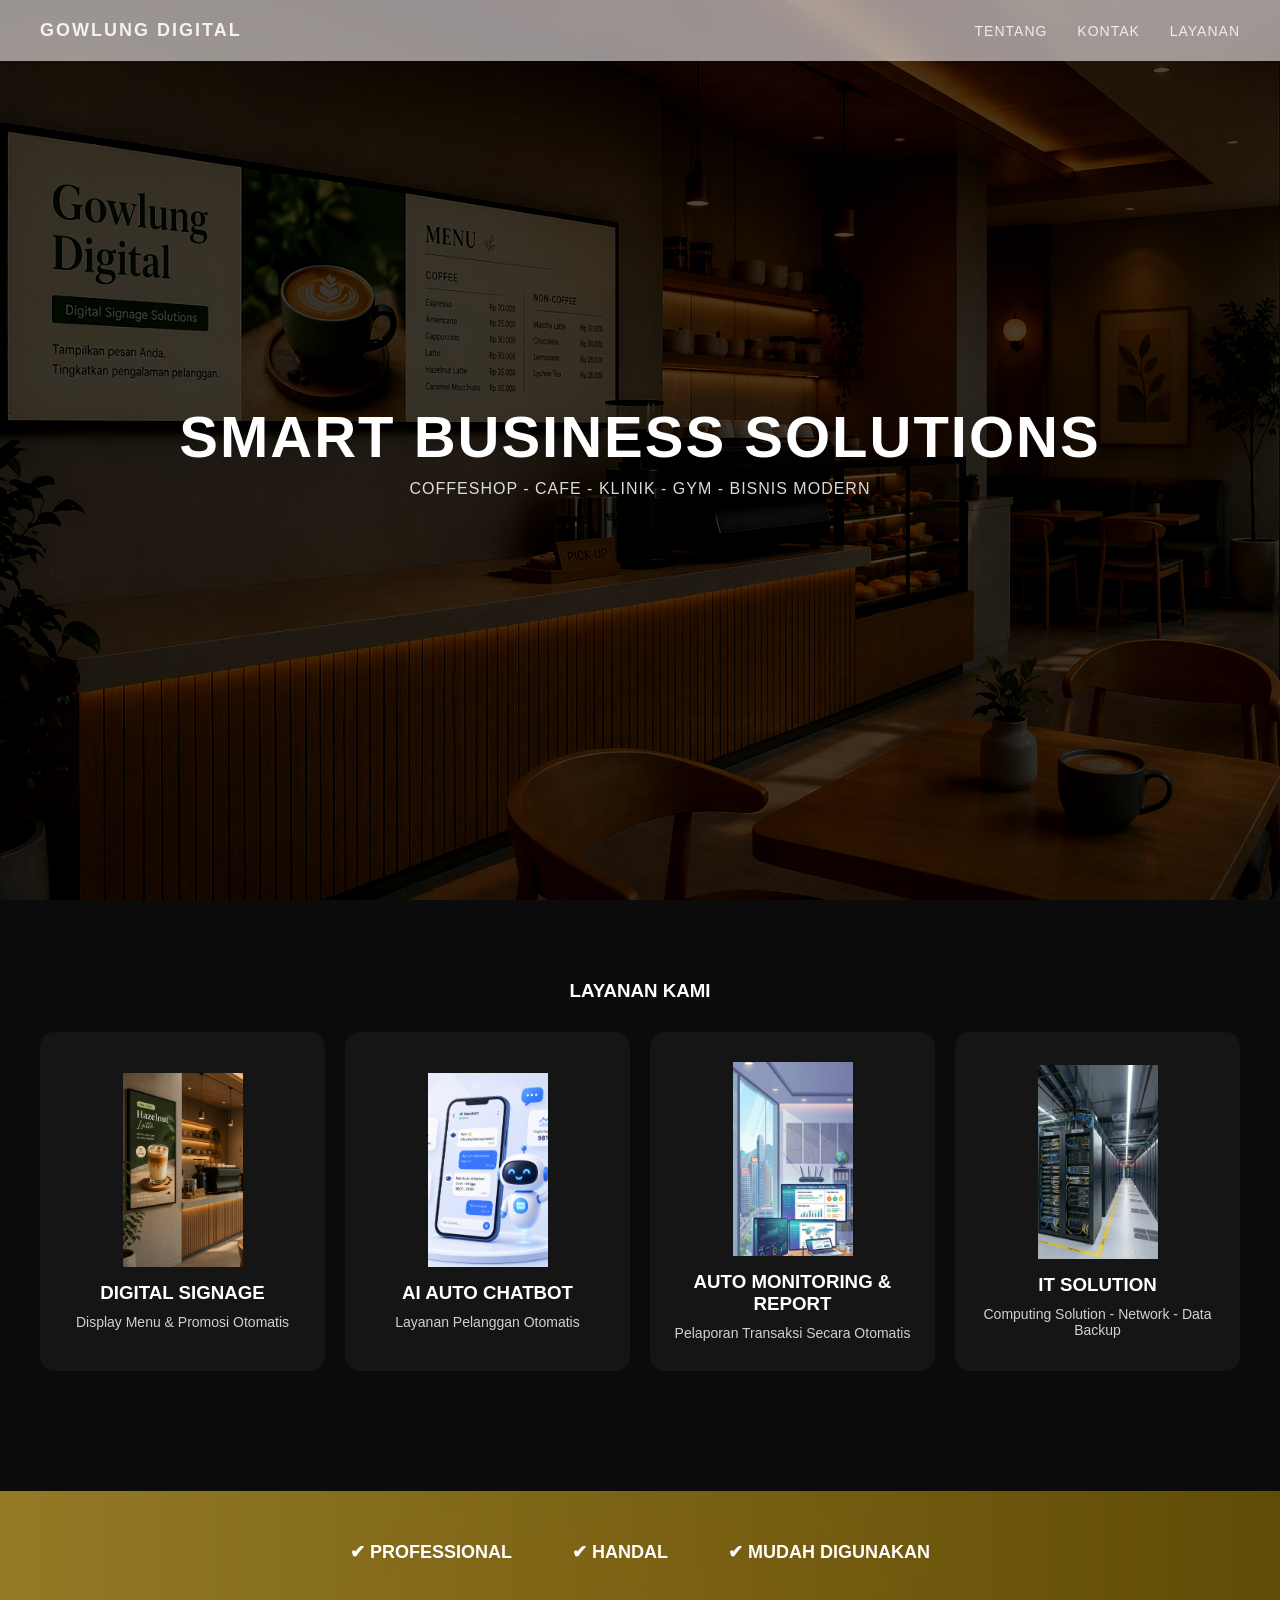
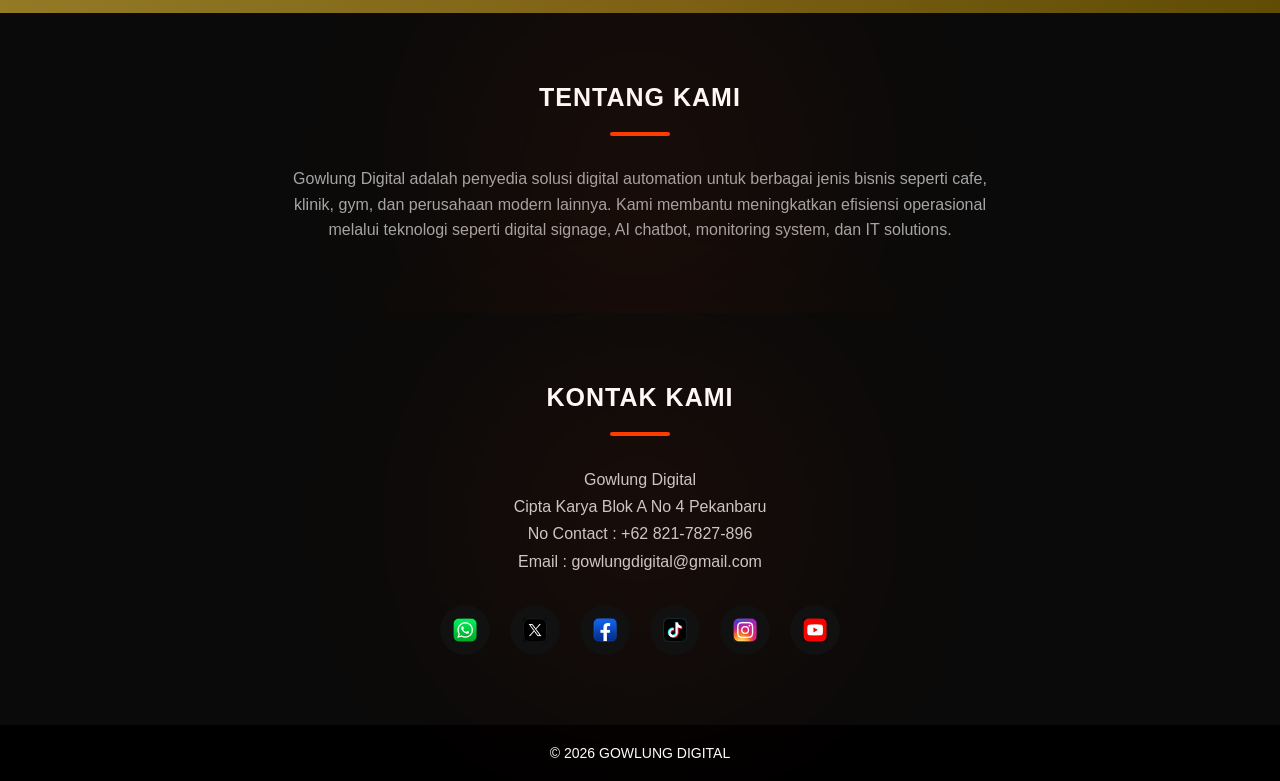
==== index.html @ a997e3ec "Update index.html" ====
<!DOCTYPE html>
<html lang="id">
<head>
<meta charset="UTF-8">
<meta name="viewport" content="width=device-width, initial-scale=1.0">
<title>Gowlung Digital</title>
<link rel="stylesheet" href="css/style.css">
</head>

<body>

<!-- NAVBAR -->
<nav id="navbar">
    <h1>GOWLUNG DIGITAL</h1>  
    <div>
        <a href="#about">TENTANG </a>
        <a href="#contact">KONTAK </a>
        <a href="#services">LAYANAN </a>
    </div>
</nav>

<!-- HERO -->
<div class="hero">

    <!-- BACKGROUND IMAGE (fallback / layer tambahan) -->
    <div class="hero-bg"></div>

    <!-- VIDEO -->
    <video autoplay muted loop>
        <source src="video/hero.mp4" type="video/mp4">
    </video>

    <!-- OVERLAY TEXT -->
    <div class="overlay">
        <h1>SMART BUSINESS SOLUTIONS</h1>
        <p>COFFESHOP - CAFE - KLINIK - GYM - BISNIS MODERN</p>
    </div>

</div>

<!-- SERVICES -->
<section id="services">
    <h3>LAYANAN KAMI</h3>

    <div class="services">

        <a href="digital-signage.html" class="card">
            <img src="images/digital-signage.png" class="card-icon">
            <h3>DIGITAL SIGNAGE</h3>
            <p>Display Menu & Promosi Otomatis</p>
        </a>

        <a href="chatbot.html" class="card">
            <img src="images/chatbot2.PNG" class="card-icon">
            <h3>AI AUTO CHATBOT</h3>
            <p>Layanan Pelanggan Otomatis</p>
        </a>

        <a href="monitoring.html" class="card">
            <img src="images/monitoring3.png" class="card-icon">
            <h3>AUTO MONITORING & REPORT</h3>
            <p>Pelaporan Transaksi Secara Otomatis</p>
        </a>

        <a href="it-solution.html" class="card">
            <img src="images/it-solution2.png" class="card-icon">
            <h3>IT SOLUTION</h3>
            <p>Computing Solution - Network - Data Backup</p>
        </a>

    </div>
</section>

<!-- GOLDEN STRIP -->
<div class="red-strip">
    <div class="strip-content">
        <div>✔ PROFESSIONAL</div>
        <div>✔ HANDAL</div>
        <div>✔ MUDAH DIGUNAKAN</div>
    </div>
</div>

<!-- ================= ABOUT ================= -->
<section id="about" class="section-dark">
    <div class="container">
        <h2 class="section-title2">TENTANG KAMI</h2>
        <div class="divider"></div>

        <p class="section-text">
            Gowlung Digital adalah penyedia solusi digital automation untuk berbagai jenis bisnis seperti cafe, klinik, gym, dan perusahaan modern lainnya. 
            Kami membantu meningkatkan efisiensi operasional melalui teknologi seperti digital signage, AI chatbot, monitoring system, dan IT solutions.
        </p>
    </div>
</section>

<!-- ================= CONTACT ================= -->
<section id="contact" class="section-dark">
    <div class="container">
        <h2 class="section-title2">KONTAK KAMI</h2>
        <div class="divider"></div>

        <p class="section-text">
            Gowlung Digital<br>
            Cipta Karya Blok A No 4 Pekanbaru<br>
            No Contact : +62 821-7827-896<br>
            Email : gowlungdigital@gmail.com
        </p>

        <div class="social-icons">
            <a href="#contact"><img src="images/icon_wa.PNG" alt="WhatsApp"></a>
            <a href="#"><img src="images/icon_x.PNG" alt="X"></a>
            <a href="#"><img src="images/icon_fb.PNG" alt="Facebook"></a>
            <a href="#"><img src="images/icon_tiktok.PNG" alt="TikTok"></a>
            <a href="#"><img src="images/icon_ig.PNG" alt="Instagram"></a>
            <a href="#"><img src="images/icon_yt.PNG" alt="YouTube"></a>
        </div>
        
    </div>
</section>

<footer>
    © 2026 GOWLUNG DIGITAL
</footer>

<script>
window.addEventListener('scroll', function(){
    const nav = document.getElementById('navbar');

    if(window.scrollY > 50){
        nav.classList.add('shrink');
    } else {
        nav.classList.remove('shrink');
    }
});
</script>

</body>
</html>
---- css/style.css ----
/* RESET */
*{
    margin:0;
    padding:0;
    box-sizing:border-box;
    font-family:'Poppins', sans-serif;
}

body{
    background:#0b0b0b;
    color:white;
}

/* ================= NAVBAR ================= */
nav{
    position:fixed;
    width:100%;
    padding:20px 40px;
    background:rgba(235, 228, 228, 0.637);
    backdrop-filter:blur(10px);
    display:flex;
    justify-content:space-between;
    align-items:center;
    transition:0.3s;
    z-index:1000;
}

nav.shrink{
    padding:10px 50px;
    background:rgba(22, 22, 17, 0.9);
}

nav h1{
    color:#f5f1f1;
    text-transform:uppercase;
    font-size:18px;
    letter-spacing:2px;
}

nav a{
    color:rgb(236, 238, 241);
    text-decoration:none;
    margin-left:25px;
    font-size:14px;
    letter-spacing:1px;
    transition:0.3s;
}

nav a:hover{
    color:#D4AF37;
}

/* ================= HEADER STRIP ================= */
.header-strip{
    background:white;
    color:black;
    text-align:center;
    padding:40px 20px;
    margin-top:80px;

    opacity:0;
    transform:translateY(-20px);
    animation:fadeIn 1s ease forwards;
}

.header-strip h1{
    font-size:28px;
    font-weight:700;
    letter-spacing:2px;
}

.header-strip h3{
    margin-top:5px;
    font-weight:400;
    opacity:0.7;
}

/* ANIMATION */
@keyframes fadeIn{
    to{
        opacity:1;
        transform:translateY(0);
    }
}

/* ================= SECTION ================= */
section{
    padding:80px 40px;
    text-align:center;
}

h2{
    margin-bottom:20px;
    font-size:28px;
}

/* ================= SERVICES ================= */
.services{
    display:grid;
    grid-template-columns:repeat(auto-fit,minmax(220px,1fr));
    gap:20px;
    margin-top:30px;
}

/* CARD */
.card{
    background:#151515;
    padding:30px 20px;
    border-radius:15px;
    text-decoration:none;
    color:white;
    transition:0.3s;
    text-align:center;

    display:flex;
    flex-direction:column;
    align-items:center;
    justify-content:center;
}

.card:hover{
    transform:translateY(-8px);
    background:#1f1f1f;
}

/* ICON */
.card-icon{
    width:120px;
    height:auto;
    margin-bottom:15px;
    max-width:100%;
}

/* TEXT */
.card h3{
    margin-bottom:10px;
}

.card p{
    font-size:14px;
    opacity:0.8;
}

/* ================= RED STRIP ================= */
.red-strip{
    background: linear-gradient(90deg,#947a25,#614c06);
    padding:50px 0;
    margin-top:40px;
}

.strip-content{
    display:flex;
    justify-content:center;
    gap:60px;
    flex-wrap:wrap;
    font-weight:600;
    font-size:18px;
}

.strip-content div{
    color:white;
}

/* ================= ABOUT ================= */
#about p{
    max-width:700px;
    margin:auto;
    line-height:1.6;
    opacity:0.8;
}

/* ================= FOOTER ================= */
footer{
    padding:20px;
    text-align:center;
    background:black;
    font-size:14px;
}

/* ================= RESPONSIVE ================= */
@media(max-width:768px){

    nav{
        padding:15px 20px;
    }

    nav.shrink{
        padding:8px 20px;
    }

    .overlay h1{
        font-size:32px;
    }

    .card-icon{
        width:80px;
    }

    .strip-content{
        gap:30px;
        font-size:16px;
    }
}

/* HERO */
.hero{
    height:100vh;
    position:relative;
    display:flex;
    align-items:center;
    justify-content:center;
    text-align:center;
    overflow:hidden;
}

/* BACKGROUND IMAGE LAYER */
.hero-bg{
    position:absolute;
    width:100%;
    height:100%;
    background:url('../images/hero.png') center/cover no-repeat;
    z-index:-2;
    filter:brightness(30%) contrast(110%) saturate(120%);
}

/* VIDEO */
.hero video{
    position:absolute;
    width:100%;
    height:100%;
    object-fit:cover;
    z-index:-1;
    opacity:0.6; /* biar blend sama background */
}

/* TEXT */
.overlay h1{
    font-size:58px;
    letter-spacing:2px;
}

.overlay p{
    margin-top:10px;
    opacity:0.85;
    letter-spacing:1px;
}

/* CONTAINER */
.container{
    max-width:900px;
    margin:auto;
    padding:0 20px;
}

/* DARK SECTION (Hard Rock feel) */
.section-dark{
    background:#0a0a0a;
    padding:70px 20px;
    text-align:center;
    position:relative;
}

/* TITLE */
.section-title{
    font-size:32px;
    font-weight:700;
    letter-spacing:1px;
}

.section-title2{
    font-size:25px;
    font-weight:700;
    letter-spacing:1px;
}

/* RED DIVIDER LINE */
.divider{
    width:60px;
    height:4px;
    background:#ff3c00;
    margin:15px auto 30px;
    border-radius:2px;
}

/* TEXT */
.section-text{
    font-size:16px;
    line-height:1.7;
    color:#ccc;
    max-width:700px;
    margin:auto;
}

/* SUBTLE GLOW EFFECT */
.section-dark::after{
    content:"";
    position:absolute;
    width:300px;
    height:300px;
    background:#ff3c00;
    opacity:0.08;
    filter:blur(120px);
    top:50%;
    left:50%;
    transform:translate(-50%,-50%);
}

/* SOCIAL ICONS */
.social-icons{
    margin-top:30px;
    display:flex;
    justify-content:center;
    gap:20px;
    flex-wrap:wrap;
    position:relative;
    z-index:2;
}

/* ICON STYLE */
.social-icons a{
    width:50px;
    height:50px;
    display:flex;
    align-items:center;
    justify-content:center;
    border-radius:50%;
    background:#111;
    transition:0.3s;
    cursor:pointer;
}

.social-icons img{
    width:24px;
    height:24px;
    object-fit:contain;
    pointer-events:none;
}

/* HOVER EFFECT */
.social-icons a:hover{
    background:#636668;
    transform:translateY(-5px) scale(1.1);
}
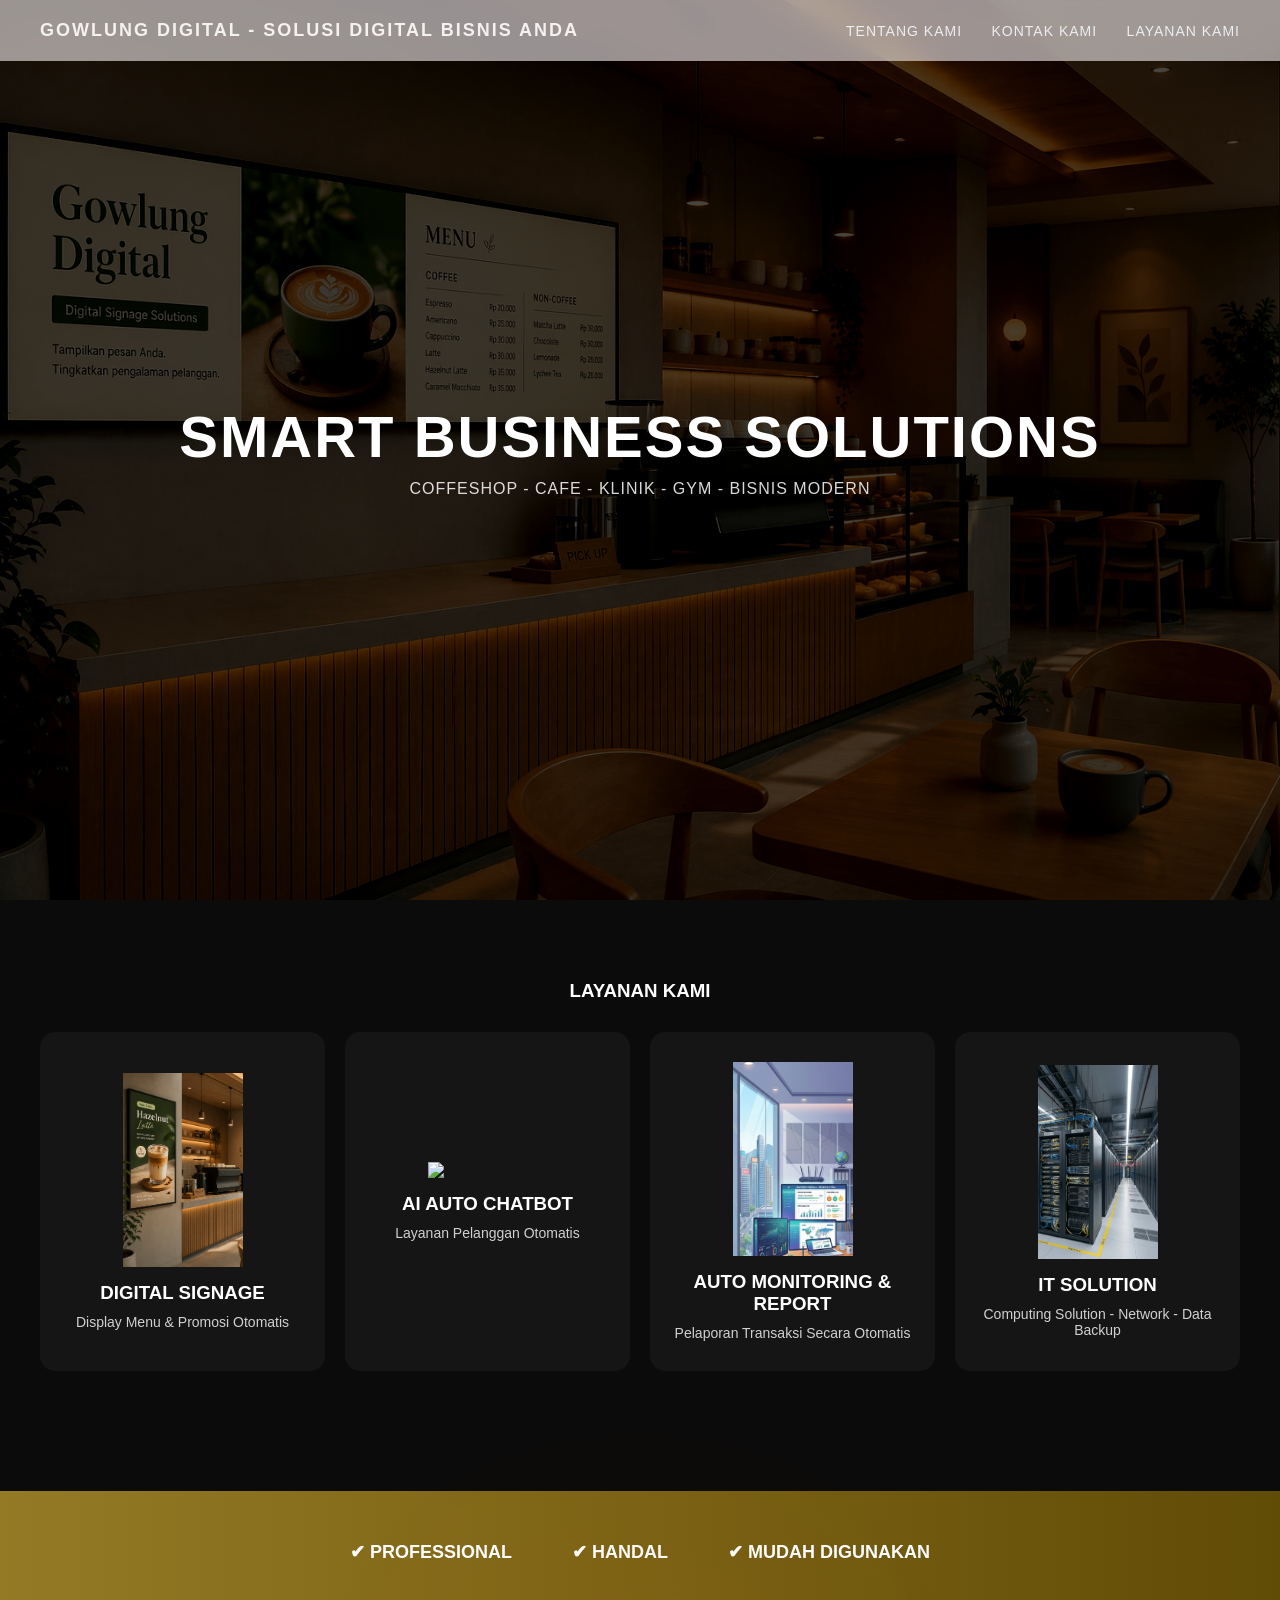
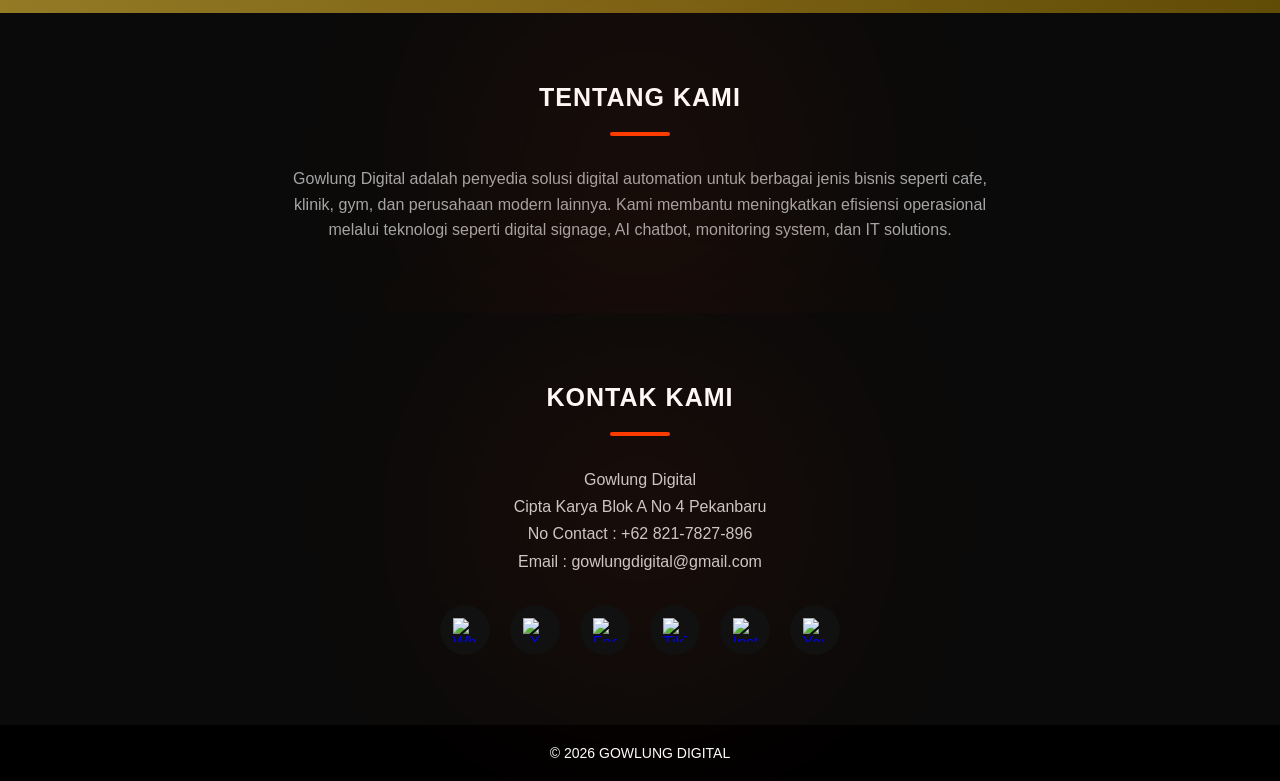
==== commit 9be1ae7d: "Add files via upload" ====
--- a/index.html
+++ b/index.html
@@ -11,11 +11,11 @@
 
 <!-- NAVBAR -->
 <nav id="navbar">
-    <h1>GOWLUNG DIGITAL</h1>  
+    <h1>GOWLUNG DIGITAL - SOLUSI DIGITAL BISNIS ANDA</h1>  
     <div>
-        <a href="#about">TENTANG </a>
-        <a href="#contact">KONTAK </a>
-        <a href="#services">LAYANAN </a>
+        <a href="#about">TENTANG KAMI</a>
+        <a href="#contact">KONTAK KAMI</a>
+        <a href="#services">LAYANAN KAMI</a>
     </div>
 </nav>
 
@@ -51,7 +51,7 @@
         </a>
 
         <a href="chatbot.html" class="card">
-            <img src="images/chatbot2.PNG" class="card-icon">
+            <img src="images/chatbot2.png" class="card-icon">
             <h3>AI AUTO CHATBOT</h3>
             <p>Layanan Pelanggan Otomatis</p>
         </a>
@@ -107,12 +107,12 @@
         </p>
 
         <div class="social-icons">
-            <a href="#contact"><img src="images/icon_wa.PNG" alt="WhatsApp"></a>
-            <a href="#"><img src="images/icon_x.PNG" alt="X"></a>
-            <a href="#"><img src="images/icon_fb.PNG" alt="Facebook"></a>
-            <a href="#"><img src="images/icon_tiktok.PNG" alt="TikTok"></a>
-            <a href="#"><img src="images/icon_ig.PNG" alt="Instagram"></a>
-            <a href="#"><img src="images/icon_yt.PNG" alt="YouTube"></a>
+            <a href="#contact"><img src="images/icon_wa.png" alt="WhatsApp"></a>
+            <a href="#"><img src="images/icon_x.png" alt="X"></a>
+            <a href="#"><img src="images/icon_fb.png" alt="Facebook"></a>
+            <a href="#"><img src="images/icon_tiktok.png" alt="TikTok"></a>
+            <a href="#"><img src="images/icon_ig.png" alt="Instagram"></a>
+            <a href="#"><img src="images/icon_yt.png" alt="YouTube"></a>
         </div>
         
     </div>
@@ -135,4 +135,4 @@
 </script>
 
 </body>
-</html>
+</html>
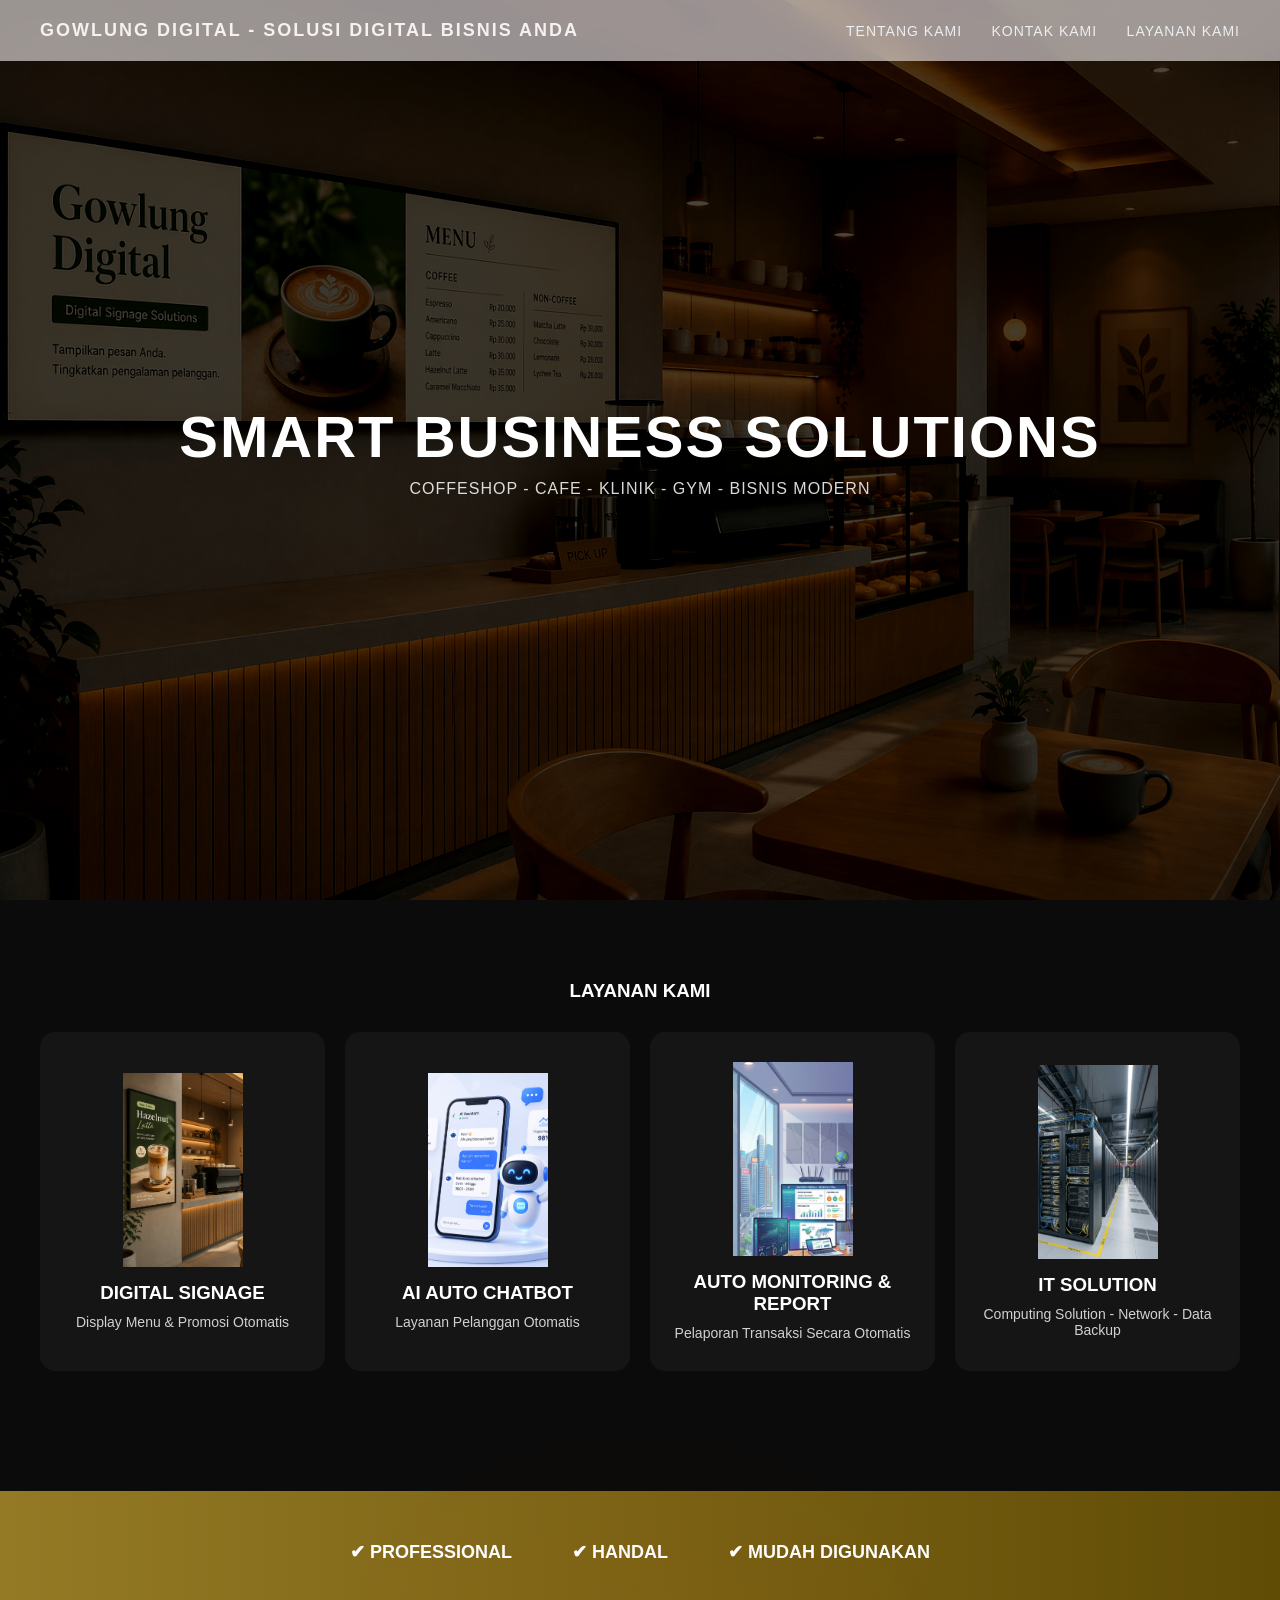
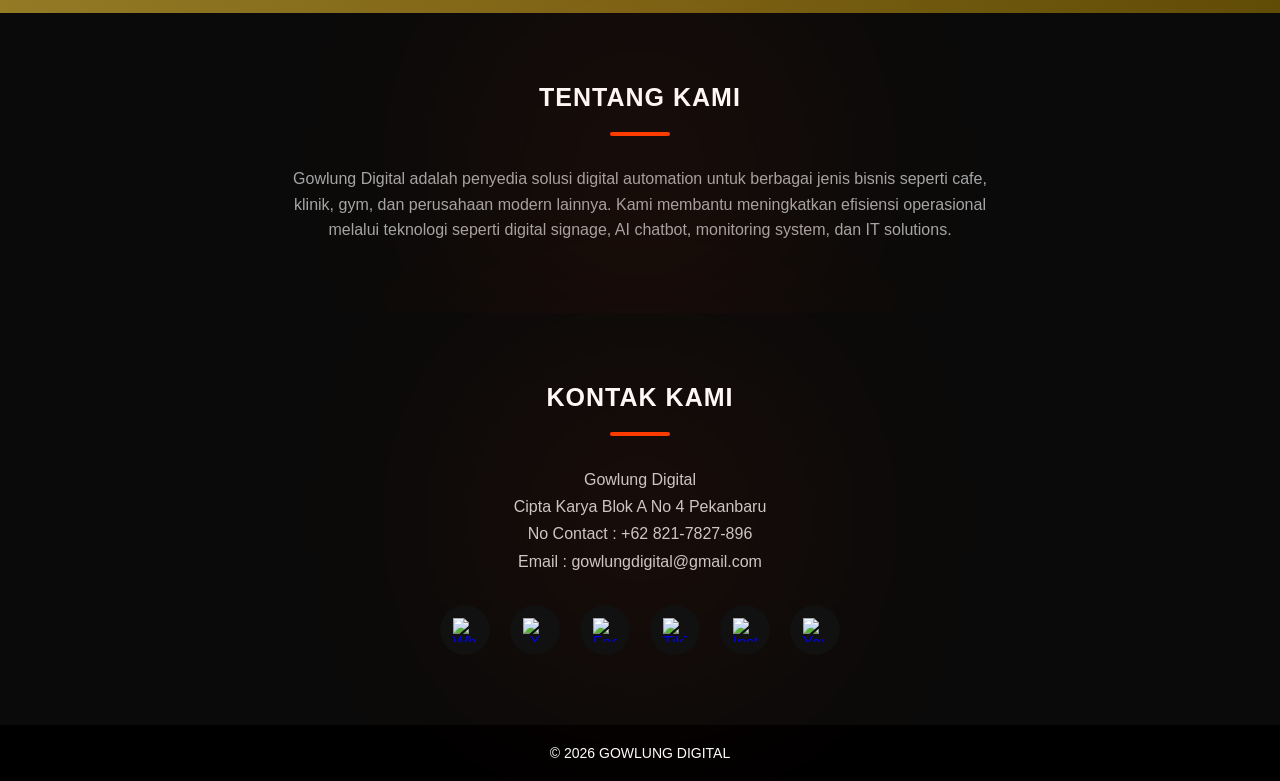
==== commit 49d5b206: "Update index.html" ====
--- a/index.html
+++ b/index.html
@@ -51,7 +51,7 @@
         </a>
 
         <a href="chatbot.html" class="card">
-            <img src="images/chatbot2.png" class="card-icon">
+            <img src="images/chatbot2.PNG" class="card-icon">
             <h3>AI AUTO CHATBOT</h3>
             <p>Layanan Pelanggan Otomatis</p>
         </a>
@@ -135,4 +135,4 @@
 </script>
 
 </body>
-</html>+</html>
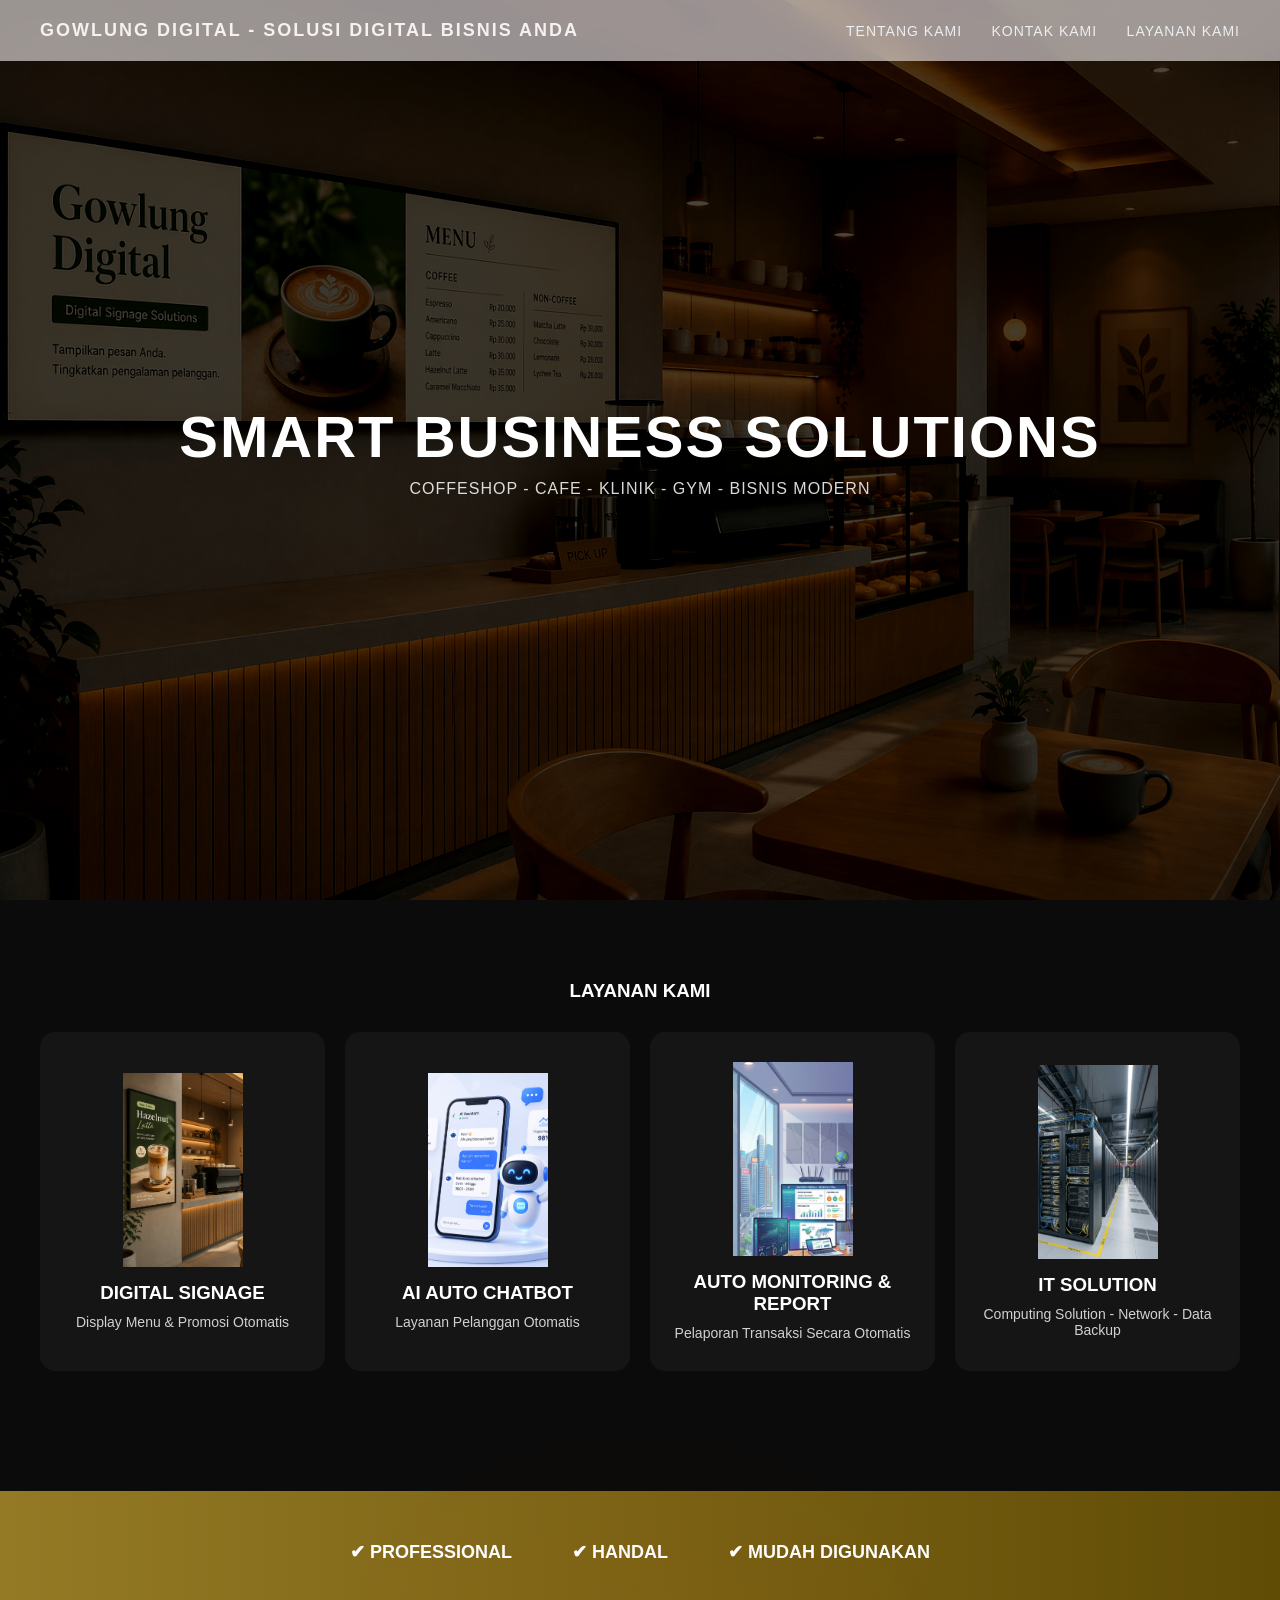
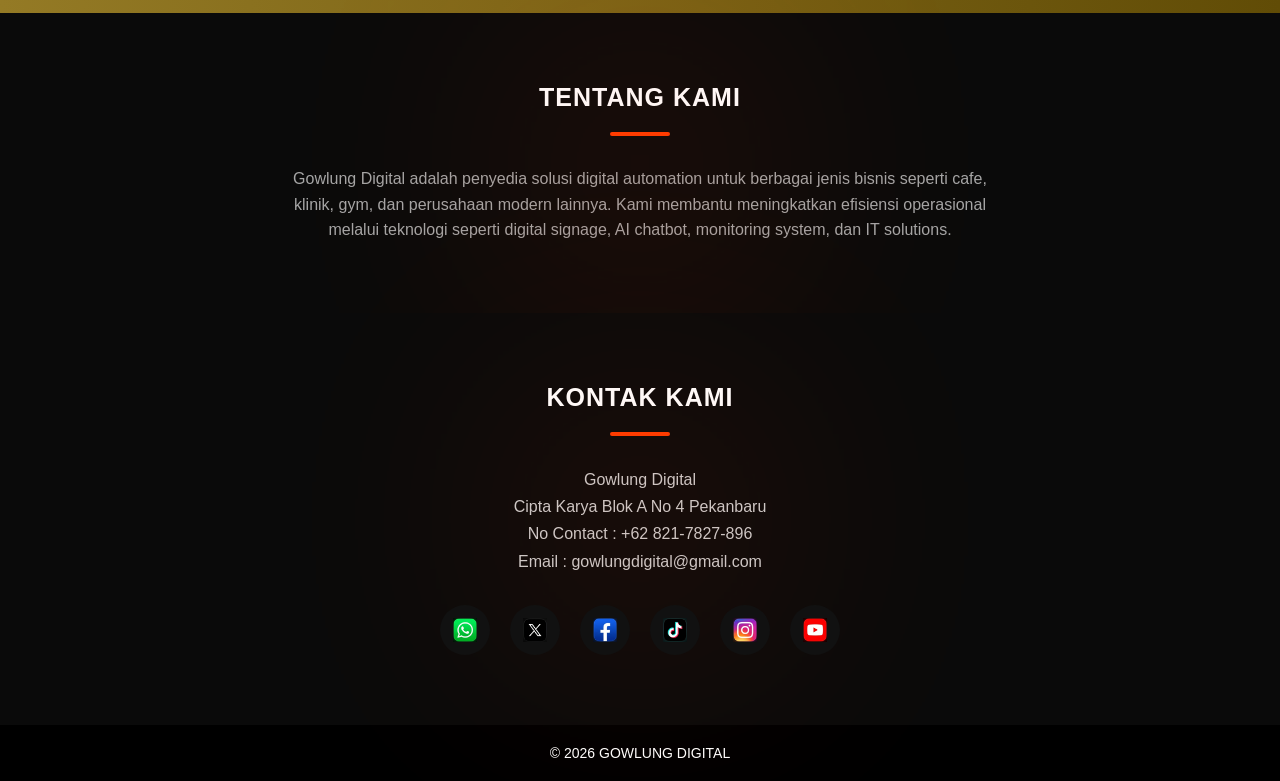
==== commit 254e3ad0: "Update index.html" ====
--- a/index.html
+++ b/index.html
@@ -107,12 +107,12 @@
         </p>
 
         <div class="social-icons">
-            <a href="#contact"><img src="images/icon_wa.png" alt="WhatsApp"></a>
-            <a href="#"><img src="images/icon_x.png" alt="X"></a>
-            <a href="#"><img src="images/icon_fb.png" alt="Facebook"></a>
-            <a href="#"><img src="images/icon_tiktok.png" alt="TikTok"></a>
-            <a href="#"><img src="images/icon_ig.png" alt="Instagram"></a>
-            <a href="#"><img src="images/icon_yt.png" alt="YouTube"></a>
+            <a href="#contact"><img src="images/icon_wa.PNG" alt="WhatsApp"></a>
+            <a href="#"><img src="images/icon_x.PNG" alt="X"></a>
+            <a href="#"><img src="images/icon_fb.PNG" alt="Facebook"></a>
+            <a href="#"><img src="images/icon_tiktok.PNG" alt="TikTok"></a>
+            <a href="#"><img src="images/icon_ig.PNG" alt="Instagram"></a>
+            <a href="#"><img src="images/icon_yt.PNG" alt="YouTube"></a>
         </div>
         
     </div>
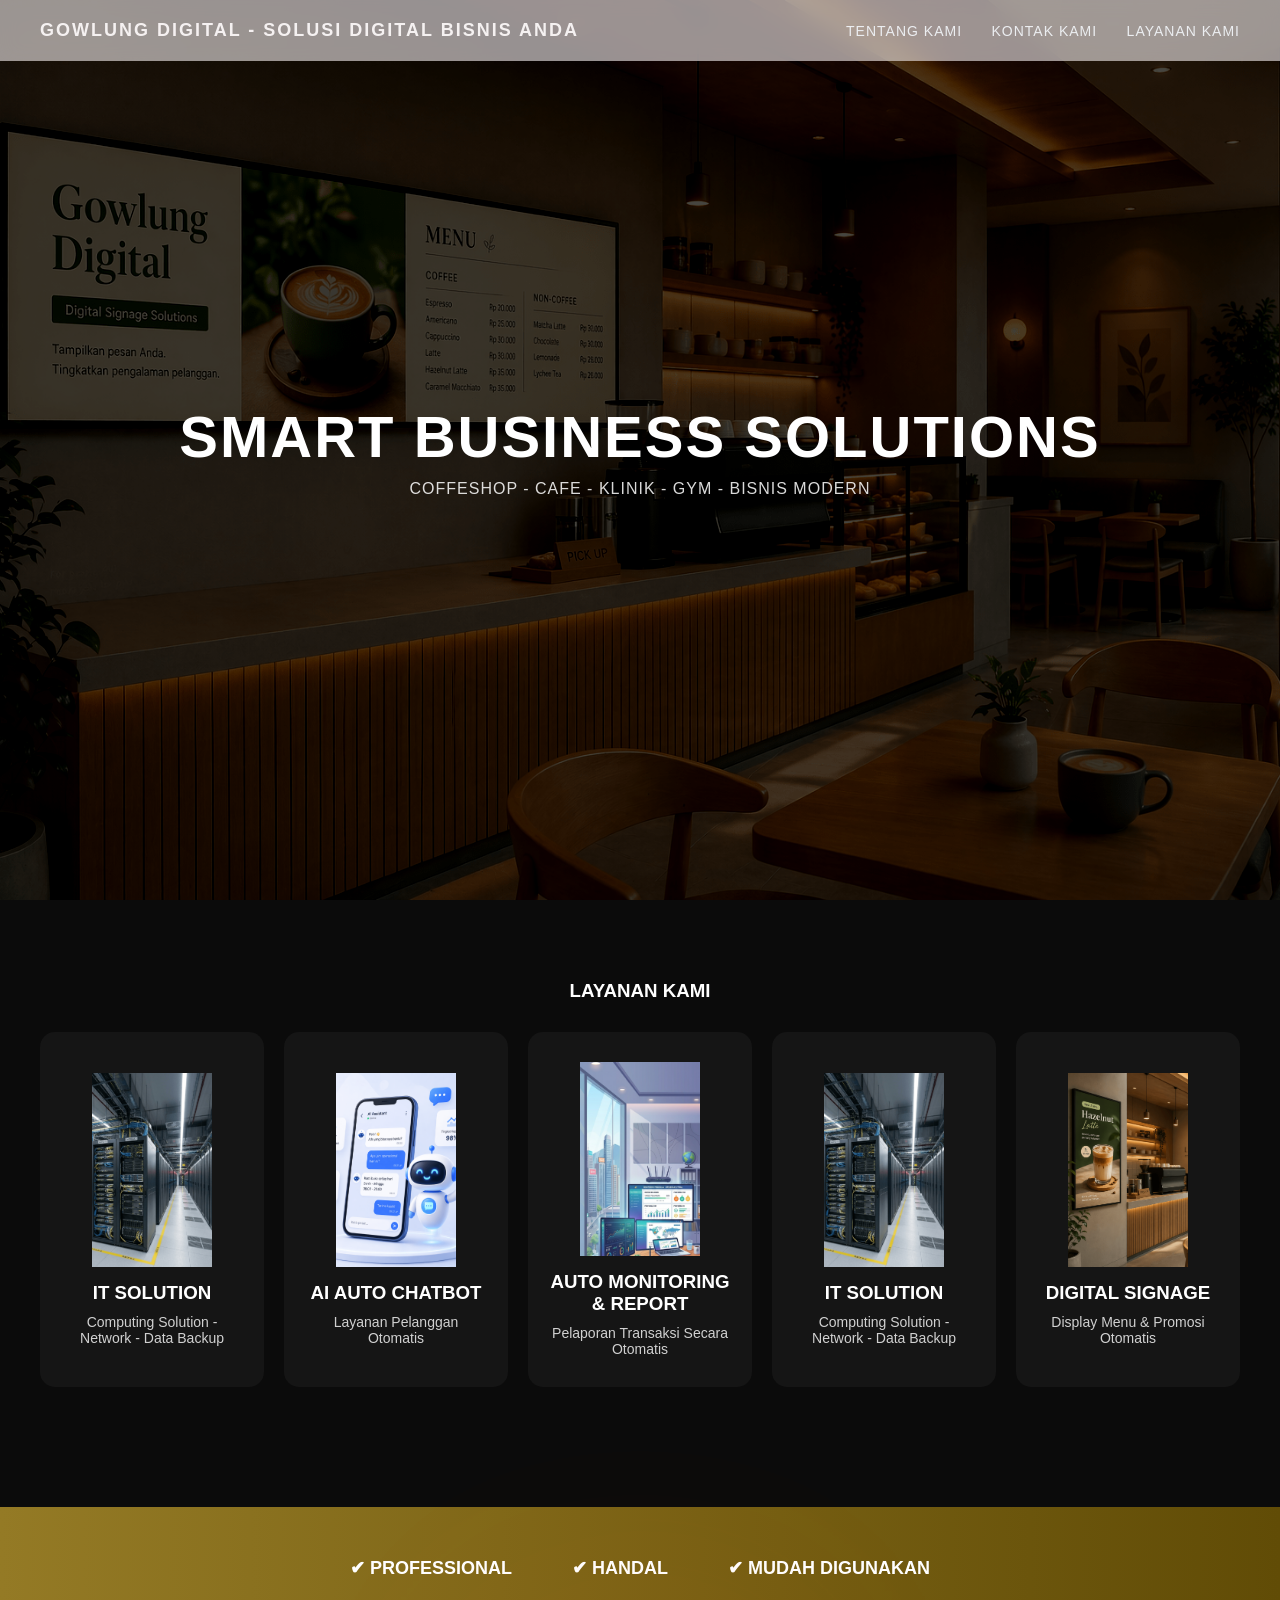
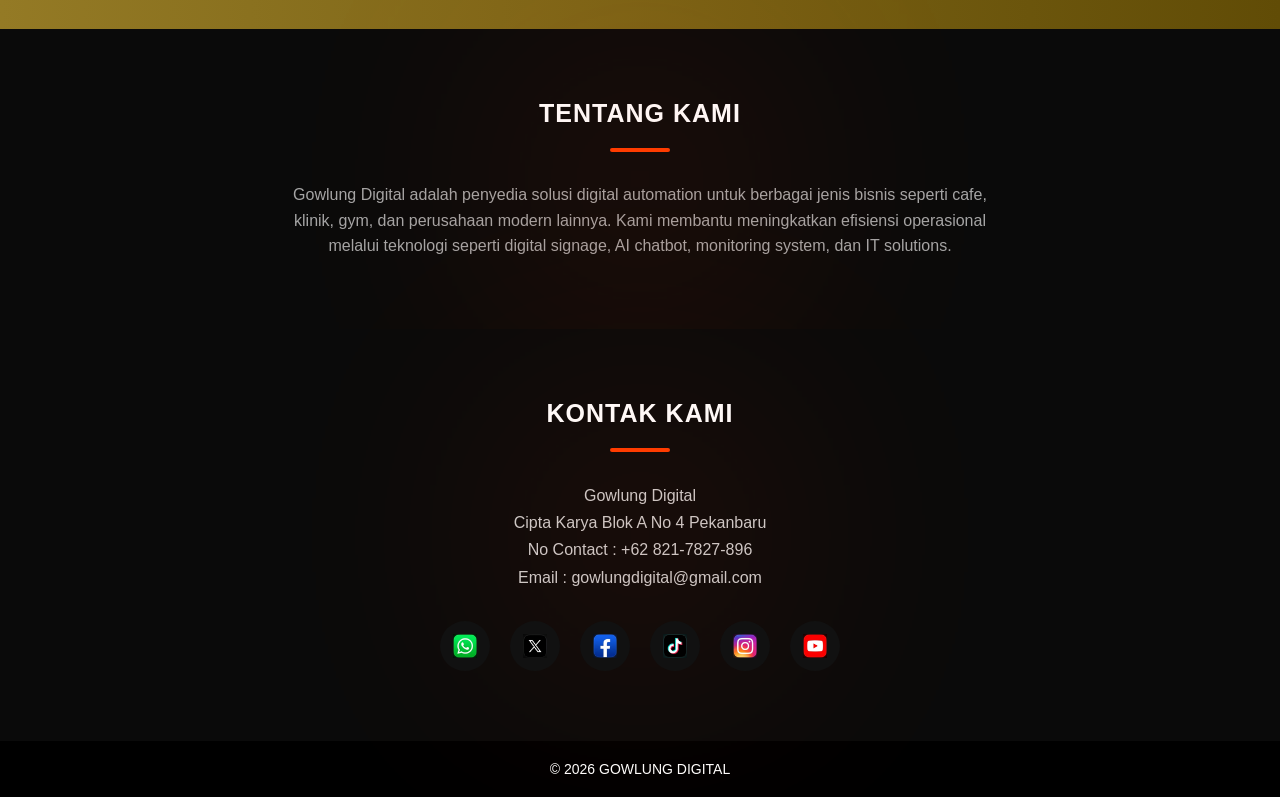
==== commit 428d1414: "Update index.html" ====
--- a/index.html
+++ b/index.html
@@ -43,11 +43,10 @@
     <h3>LAYANAN KAMI</h3>
 
     <div class="services">
-
-        <a href="digital-signage.html" class="card">
-            <img src="images/digital-signage.png" class="card-icon">
-            <h3>DIGITAL SIGNAGE</h3>
-            <p>Display Menu & Promosi Otomatis</p>
+        <a href="it-solution.html" class="card">
+            <img src="images/it-solution2.png" class="card-icon">
+            <h3>IT SOLUTION</h3>
+            <p>Computing Solution - Network - Data Backup</p>
         </a>
 
         <a href="chatbot.html" class="card">
@@ -66,6 +65,12 @@
             <img src="images/it-solution2.png" class="card-icon">
             <h3>IT SOLUTION</h3>
             <p>Computing Solution - Network - Data Backup</p>
+        </a>
+
+        <a href="digital-signage.html" class="card">
+            <img src="images/digital-signage.png" class="card-icon">
+            <h3>DIGITAL SIGNAGE</h3>
+            <p>Display Menu & Promosi Otomatis</p>
         </a>
 
     </div>
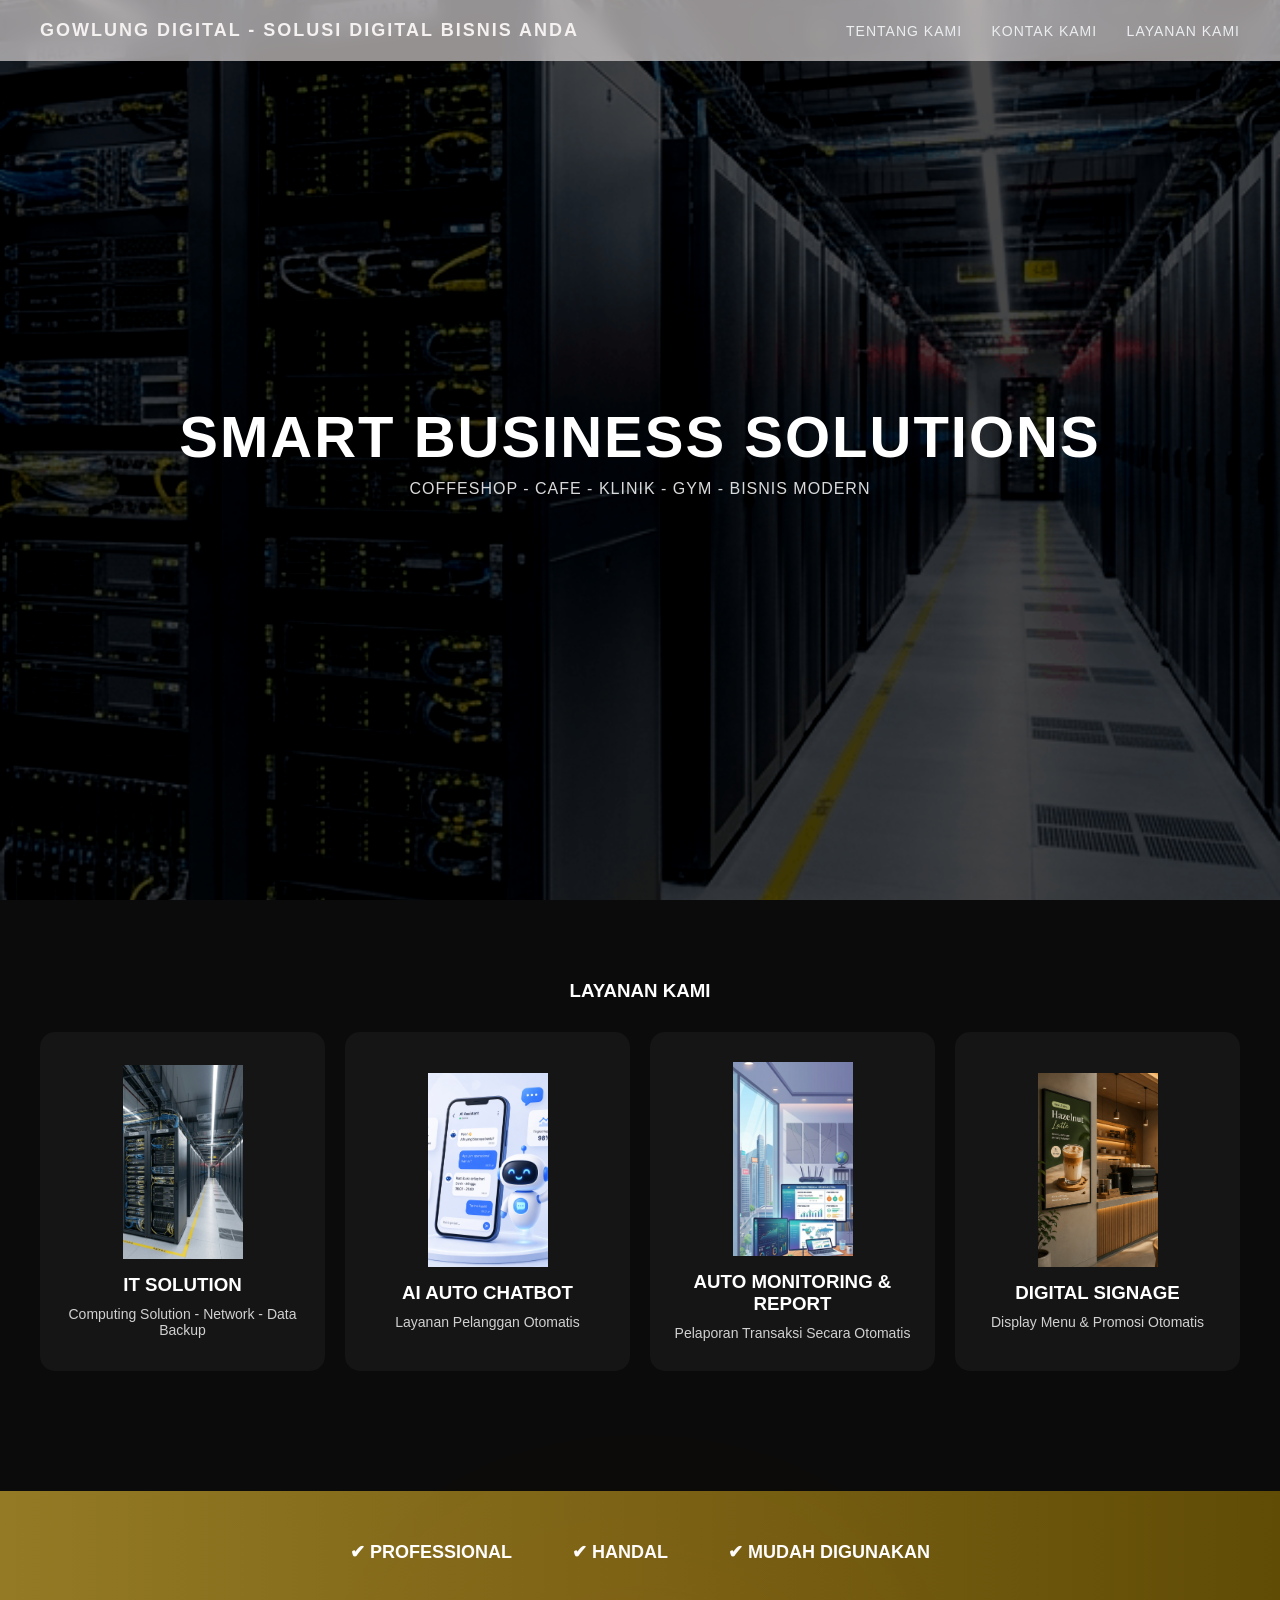
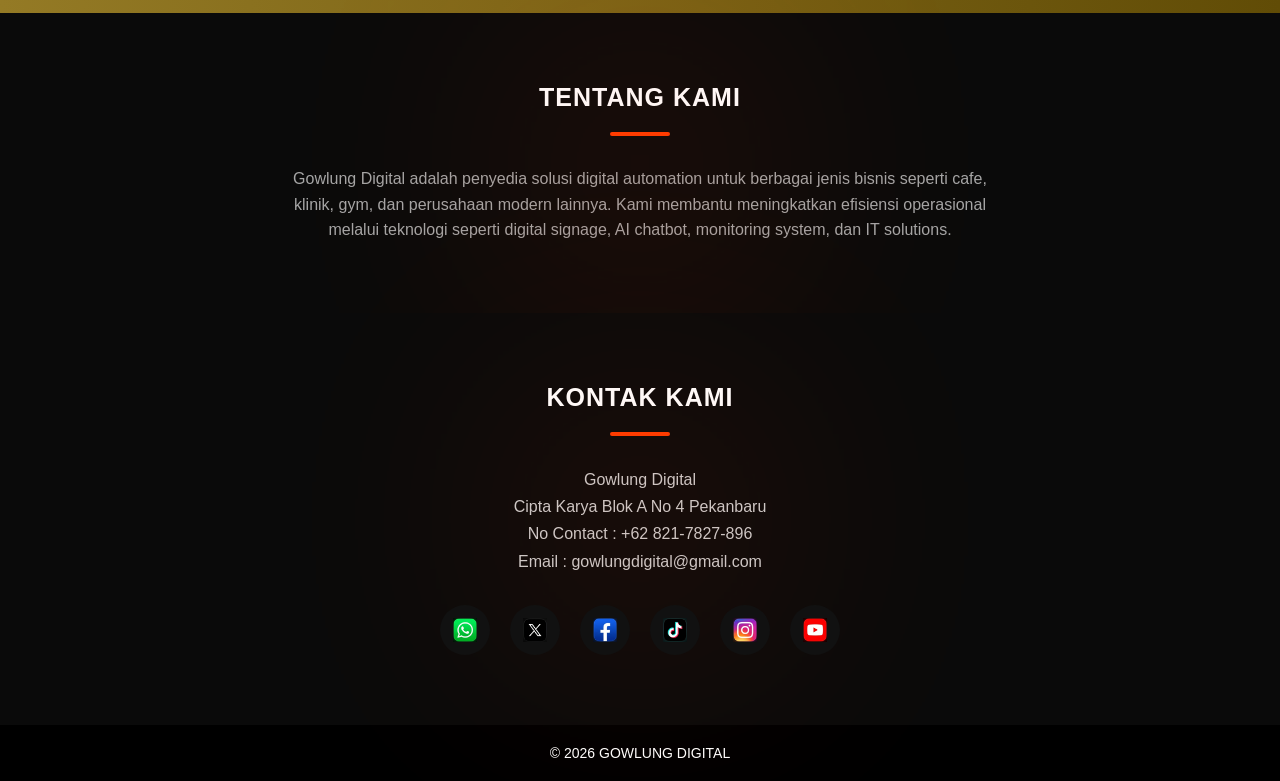
==== commit cd73245c: "Update index.html" ====
--- a/index.html
+++ b/index.html
@@ -59,12 +59,6 @@
             <img src="images/monitoring3.png" class="card-icon">
             <h3>AUTO MONITORING & REPORT</h3>
             <p>Pelaporan Transaksi Secara Otomatis</p>
-        </a>
-
-        <a href="it-solution.html" class="card">
-            <img src="images/it-solution2.png" class="card-icon">
-            <h3>IT SOLUTION</h3>
-            <p>Computing Solution - Network - Data Backup</p>
         </a>
 
         <a href="digital-signage.html" class="card">
--- a/css/style.css
+++ b/css/style.css
@@ -218,7 +218,7 @@
     position:absolute;
     width:100%;
     height:100%;
-    background:url('../images/hero.png') center/cover no-repeat;
+    background:url('../images/it-solution.png') center/cover no-repeat;
     z-index:-2;
     filter:brightness(30%) contrast(110%) saturate(120%);
 }
@@ -340,4 +340,4 @@
 .social-icons a:hover{
     background:#636668;
     transform:translateY(-5px) scale(1.1);
-}+}
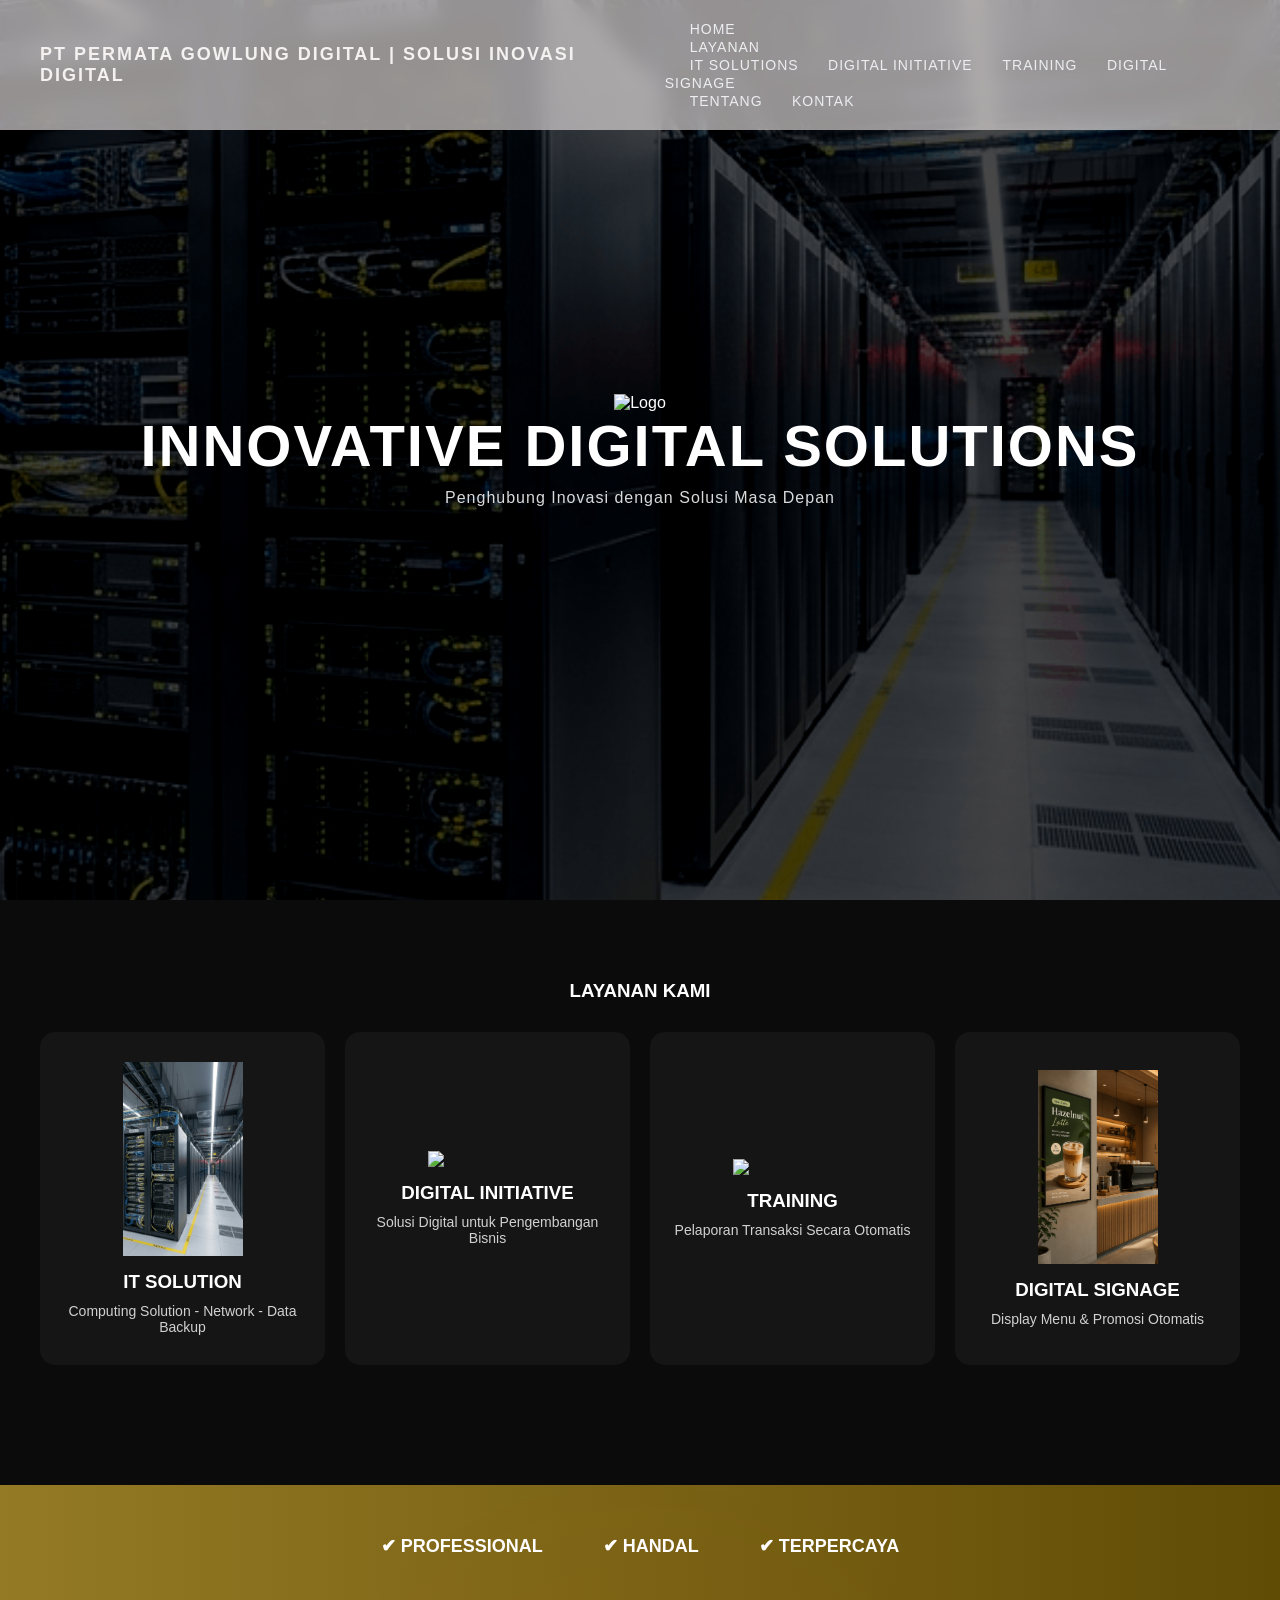
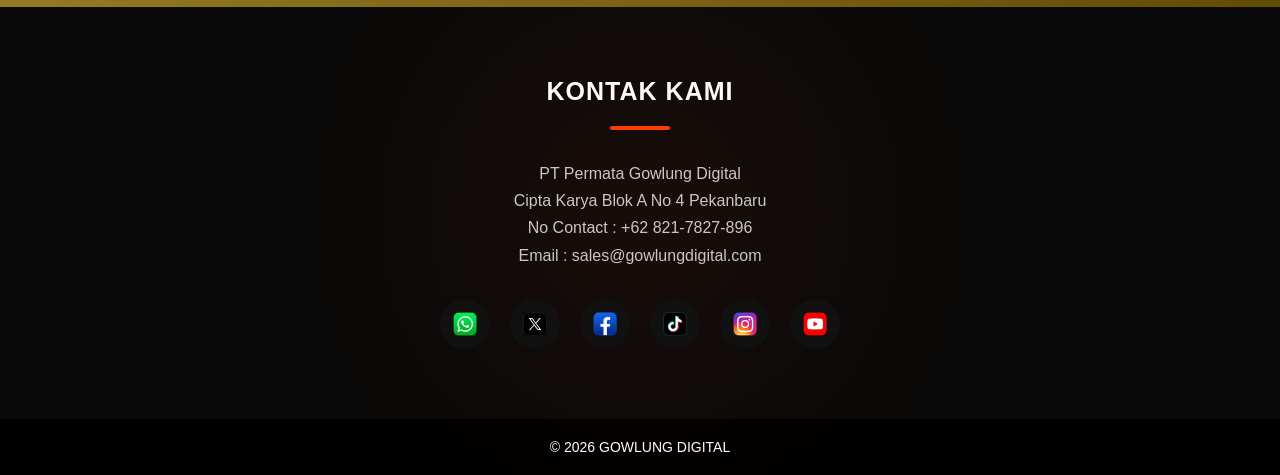
==== commit 85428048: "Add files via upload" ====
--- a/index.html
+++ b/index.html
@@ -4,20 +4,18 @@
 <meta charset="UTF-8">
 <meta name="viewport" content="width=device-width, initial-scale=1.0">
 <title>Gowlung Digital</title>
+
 <link rel="stylesheet" href="css/style.css">
+<link rel="stylesheet" href="css/header.css">
+
 </head>
 
 <body>
 
-<!-- NAVBAR -->
-<nav id="navbar">
-    <h1>GOWLUNG DIGITAL - SOLUSI DIGITAL BISNIS ANDA</h1>  
-    <div>
-        <a href="#about">TENTANG KAMI</a>
-        <a href="#contact">KONTAK KAMI</a>
-        <a href="#services">LAYANAN KAMI</a>
-    </div>
-</nav>
+<!-- HEADER CONTAINER -->
+<!-- script header dibawah -->
+<div id="header"></div>
+
 
 <!-- HERO -->
 <div class="hero">
@@ -25,113 +23,86 @@
     <!-- BACKGROUND IMAGE (fallback / layer tambahan) -->
     <div class="hero-bg"></div>
 
-    <!-- VIDEO -->
-    <video autoplay muted loop>
-        <source src="video/hero.mp4" type="video/mp4">
-    </video>
+    <!-- OVERLAY TEXT -->
+        <div class="overlay">
+            <div class="overlay-title">
+                <img src="images/logo-crop-bulat.png" alt="Logo" class="overlay-logo">
+                <h1>INNOVATIVE DIGITAL SOLUTIONS</h1>
+            </div>
 
-    <!-- OVERLAY TEXT -->
-    <div class="overlay">
-        <h1>SMART BUSINESS SOLUTIONS</h1>
-        <p>COFFESHOP - CAFE - KLINIK - GYM - BISNIS MODERN</p>
-    </div>
+            <p>Penghubung Inovasi dengan Solusi Masa Depan</p>
+        </div>
 
 </div>
 
 <!-- SERVICES -->
-<section id="services">
-    <h3>LAYANAN KAMI</h3>
-
-    <div class="services">
-        <a href="it-solution.html" class="card">
-            <img src="images/it-solution2.png" class="card-icon">
-            <h3>IT SOLUTION</h3>
-            <p>Computing Solution - Network - Data Backup</p>
-        </a>
-
-        <a href="chatbot.html" class="card">
-            <img src="images/chatbot2.PNG" class="card-icon">
-            <h3>AI AUTO CHATBOT</h3>
-            <p>Layanan Pelanggan Otomatis</p>
-        </a>
-
-        <a href="monitoring.html" class="card">
-            <img src="images/monitoring3.png" class="card-icon">
-            <h3>AUTO MONITORING & REPORT</h3>
-            <p>Pelaporan Transaksi Secara Otomatis</p>
-        </a>
-
-        <a href="digital-signage.html" class="card">
-            <img src="images/digital-signage.png" class="card-icon">
-            <h3>DIGITAL SIGNAGE</h3>
-            <p>Display Menu & Promosi Otomatis</p>
-        </a>
-
-    </div>
-</section>
-
-<!-- GOLDEN STRIP -->
-<div class="red-strip">
-    <div class="strip-content">
-        <div>✔ PROFESSIONAL</div>
-        <div>✔ HANDAL</div>
-        <div>✔ MUDAH DIGUNAKAN</div>
-    </div>
-</div>
-
-<!-- ================= ABOUT ================= -->
-<section id="about" class="section-dark">
-    <div class="container">
-        <h2 class="section-title2">TENTANG KAMI</h2>
-        <div class="divider"></div>
-
-        <p class="section-text">
-            Gowlung Digital adalah penyedia solusi digital automation untuk berbagai jenis bisnis seperti cafe, klinik, gym, dan perusahaan modern lainnya. 
-            Kami membantu meningkatkan efisiensi operasional melalui teknologi seperti digital signage, AI chatbot, monitoring system, dan IT solutions.
-        </p>
-    </div>
-</section>
-
-<!-- ================= CONTACT ================= -->
-<section id="contact" class="section-dark">
-    <div class="container">
-        <h2 class="section-title2">KONTAK KAMI</h2>
-        <div class="divider"></div>
-
-        <p class="section-text">
-            Gowlung Digital<br>
-            Cipta Karya Blok A No 4 Pekanbaru<br>
-            No Contact : +62 821-7827-896<br>
-            Email : gowlungdigital@gmail.com
-        </p>
-
-        <div class="social-icons">
-            <a href="#contact"><img src="images/icon_wa.PNG" alt="WhatsApp"></a>
-            <a href="#"><img src="images/icon_x.PNG" alt="X"></a>
-            <a href="#"><img src="images/icon_fb.PNG" alt="Facebook"></a>
-            <a href="#"><img src="images/icon_tiktok.PNG" alt="TikTok"></a>
-            <a href="#"><img src="images/icon_ig.PNG" alt="Instagram"></a>
-            <a href="#"><img src="images/icon_yt.PNG" alt="YouTube"></a>
-        </div>
-        
-    </div>
-</section>
-
-<footer>
-    © 2026 GOWLUNG DIGITAL
-</footer>
+<div id="services-placeholder"></div>
 
 <script>
-window.addEventListener('scroll', function(){
-    const nav = document.getElementById('navbar');
-
-    if(window.scrollY > 50){
-        nav.classList.add('shrink');
-    } else {
-        nav.classList.remove('shrink');
-    }
-});
+fetch('services.html')
+    .then(response => response.text())
+    .then(data => {
+        document.getElementById('services-placeholder').innerHTML = data;
+    });
 </script>
 
+
+<!-- SKRIP FOOTER -->
+<div id="footer-placeholder"></div>
+<script>
+fetch('footer.html')
+    .then(response => response.text())
+    .then(data => {
+        document.getElementById('footer-placeholder').innerHTML = data;
+    });
+</script>
+
+
+<!-- LOAD HEADER + NAVBAR SCRIPT -->
+<script>
+
+fetch("header.html")
+.then(response => response.text())
+.then(data => {
+
+    document.getElementById("header").innerHTML = data;
+
+    // JALANKAN SETELAH HEADER SELESAI DILOAD
+    const navbar = document.getElementById("navbar");
+
+    let lastScroll = 0;
+
+    window.addEventListener("scroll", () => {
+
+        let currentScroll = window.pageYOffset;
+
+        // SHRINK
+        if(currentScroll > 50){
+            navbar.classList.add("shrink");
+        }else{
+            navbar.classList.remove("shrink");
+        }
+
+        // HIDE NAVBAR SAAT SCROLL KE BAWAH
+        if(currentScroll > lastScroll && currentScroll > 120){
+
+            navbar.classList.add("hide");
+
+        }else{
+
+            navbar.classList.remove("hide");
+
+        }
+
+        lastScroll = currentScroll;
+
+    });
+
+});
+
+</script>
+
+
+
 </body>
-</html>
+</html>
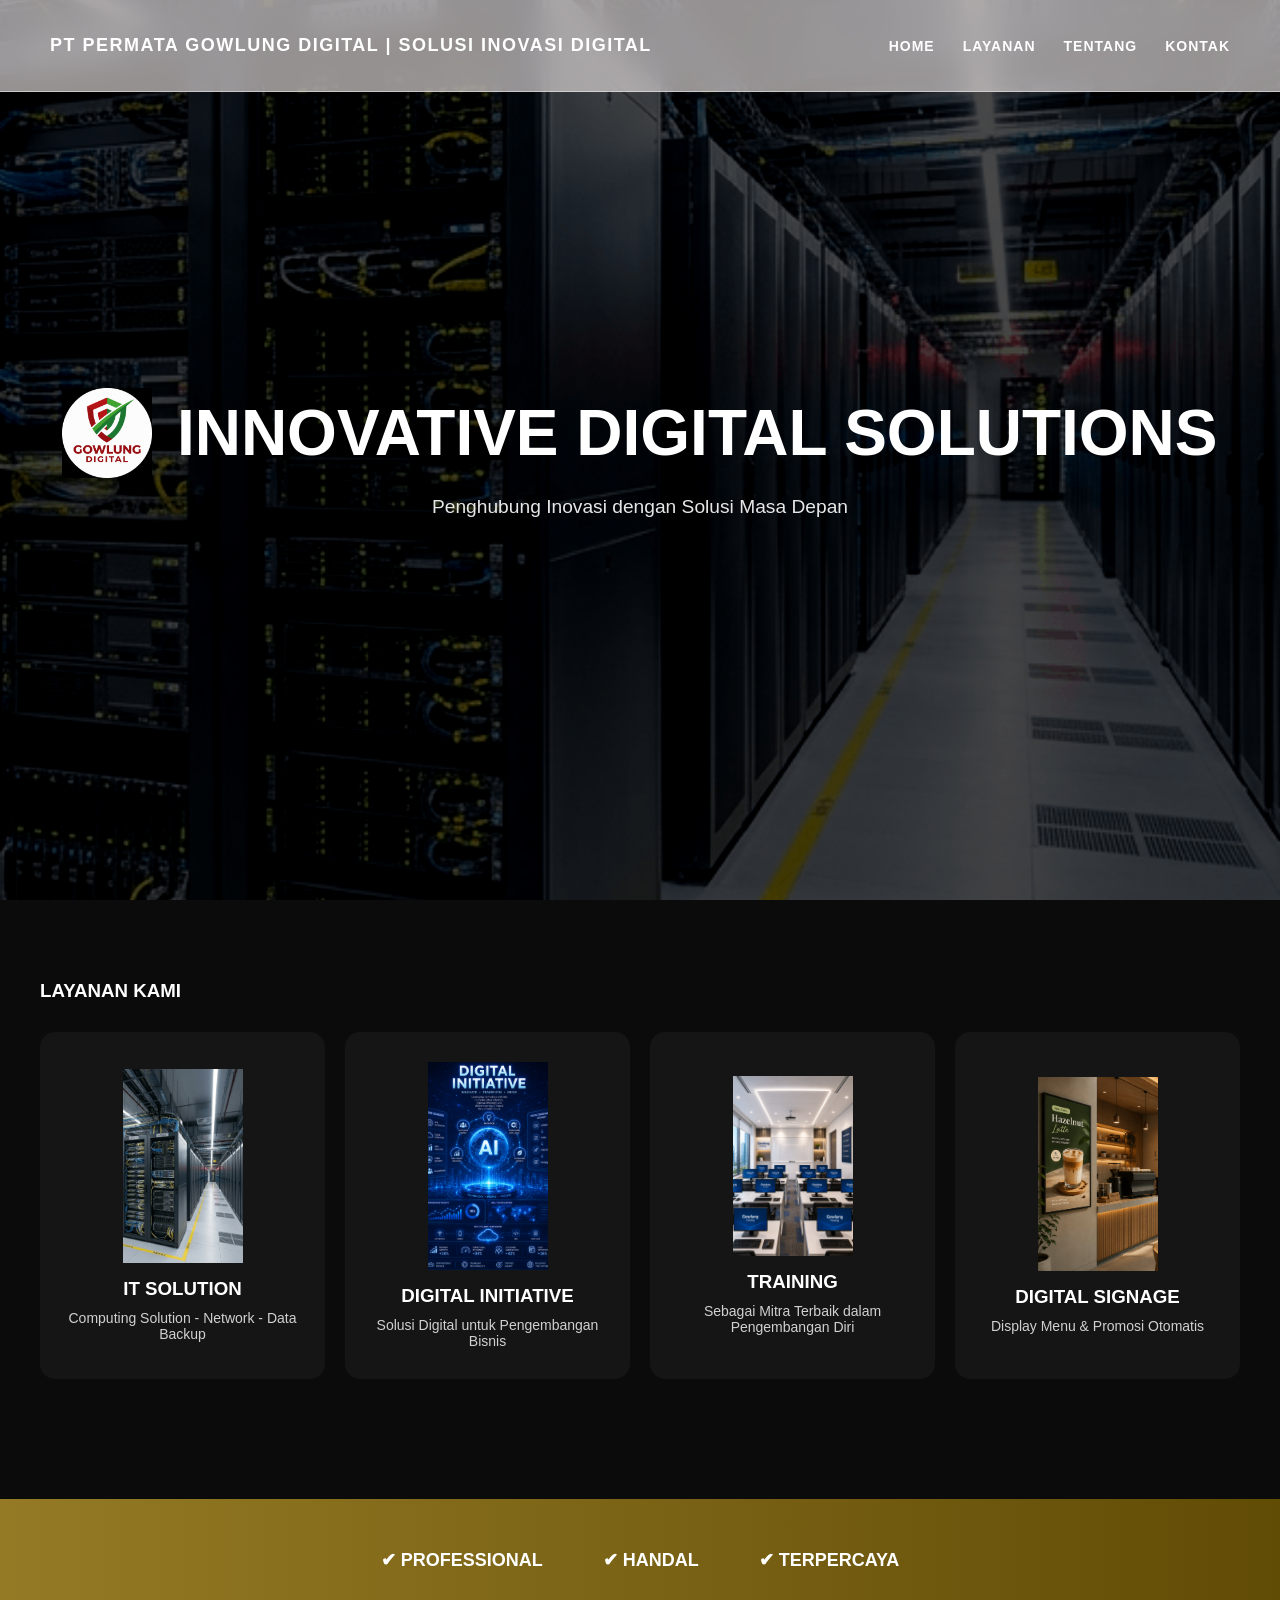
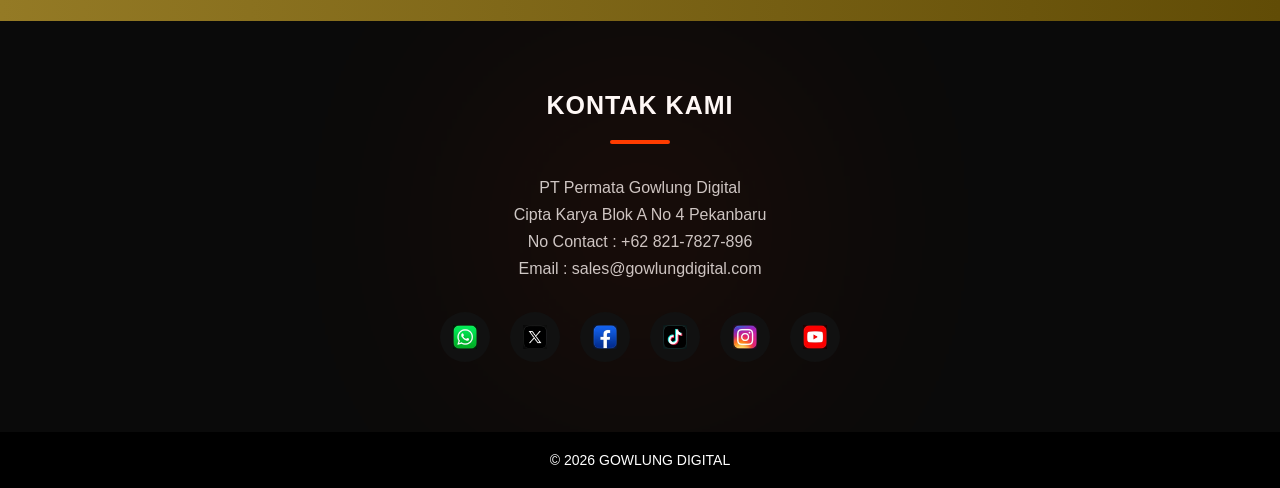
==== commit 0df42ef4: "Update index.html" ====
--- a/index.html
+++ b/index.html
@@ -10,6 +10,16 @@
 
 </head>
 
+<!-- Google tag (gtag.js) -->
+<script async src="https://www.googletagmanager.com/gtag/js?id=G-0ZCK6FGQD3"></script>
+<script>
+  window.dataLayer = window.dataLayer || [];
+  function gtag(){dataLayer.push(arguments);}
+  gtag('js', new Date());
+  gtag('config', 'G-0ZCK6FGQD3');
+</script>
+
+    
 <body>
 
 <!-- HEADER CONTAINER -->
@@ -105,4 +115,4 @@
 
 
 </body>
-</html>+</html>
--- a/css/style.css
+++ b/css/style.css
@@ -1,4 +1,7 @@
-/* RESET */
+/* =======================================================
+   RESET
+======================================================= */
+
 *{
     margin:0;
     padding:0;
@@ -6,87 +9,22 @@
     font-family:'Poppins', sans-serif;
 }
 
+html{
+    scroll-behavior:smooth;
+}
+
 body{
     background:#0b0b0b;
     color:white;
-}
-
-/* ================= NAVBAR ================= */
-nav{
-    position:fixed;
-    width:100%;
-    padding:20px 40px;
-    background:rgba(235, 228, 228, 0.637);
-    backdrop-filter:blur(10px);
-    display:flex;
-    justify-content:space-between;
-    align-items:center;
-    transition:0.3s;
-    z-index:1000;
-}
-
-nav.shrink{
-    padding:10px 50px;
-    background:rgba(22, 22, 17, 0.9);
-}
-
-nav h1{
-    color:#f5f1f1;
-    text-transform:uppercase;
-    font-size:18px;
-    letter-spacing:2px;
-}
-
-nav a{
-    color:rgb(236, 238, 241);
-    text-decoration:none;
-    margin-left:25px;
-    font-size:14px;
-    letter-spacing:1px;
-    transition:0.3s;
-}
-
-nav a:hover{
-    color:#D4AF37;
-}
-
-/* ================= HEADER STRIP ================= */
-.header-strip{
-    background:white;
-    color:black;
-    text-align:center;
-    padding:40px 20px;
-    margin-top:80px;
-
-    opacity:0;
-    transform:translateY(-20px);
-    animation:fadeIn 1s ease forwards;
-}
-
-.header-strip h1{
-    font-size:28px;
-    font-weight:700;
-    letter-spacing:2px;
-}
-
-.header-strip h3{
-    margin-top:5px;
-    font-weight:400;
-    opacity:0.7;
-}
-
-/* ANIMATION */
-@keyframes fadeIn{
-    to{
-        opacity:1;
-        transform:translateY(0);
-    }
-}
-
-/* ================= SECTION ================= */
+    overflow-x:hidden;
+}
+
+/* =======================================================
+   GENERAL SECTION
+======================================================= */
+
 section{
     padding:80px 40px;
-    text-align:center;
 }
 
 h2{
@@ -94,40 +32,211 @@
     font-size:28px;
 }
 
-/* ================= SERVICES ================= */
+/* =======================================================
+   HERO
+======================================================= */
+
+.hero{
+    height:100vh;
+
+    position:relative;
+
+    display:flex;
+    align-items:center;
+    justify-content:center;
+
+    text-align:center;
+
+    overflow:hidden;
+}
+
+/* BACKGROUND IMAGE */
+.hero-bg{
+
+    position:absolute;
+
+    width:100%;
+    height:100%;
+
+    background:url('../images/it-solution.png') center/cover no-repeat;
+
+    z-index:-2;
+
+    filter:brightness(30%) contrast(110%) saturate(120%);
+}
+
+/* VIDEO */
+.hero video{
+
+    position:absolute;
+
+    width:100%;
+    height:100%;
+
+    object-fit:cover;
+
+    z-index:-1;
+
+    opacity:0.6;
+}
+
+/* =======================================================
+   OVERLAY
+======================================================= */
+
+.overlay{
+
+    text-align:center;
+
+    padding:20px;
+}
+
+.overlay-title{
+
+    display:flex;
+
+    align-items:center;
+    justify-content:center;
+
+    gap:1vw;
+
+    flex-wrap:wrap;
+}
+
+/* LOGO */
+.overlay-logo{
+
+    width:clamp(70px, 7vw, 120px);
+    height:clamp(70px, 7vw, 120px);
+
+    object-fit:contain;
+
+    transform:translateY(6px);
+
+    margin-right:12px;
+    margin-bottom:12px;
+}
+
+/* TITLE */
+.overlay h1{
+
+    font-size:clamp(2.4rem, 5vw, 5.5rem);
+
+    margin:0;
+
+    line-height:1.1;
+
+    font-weight:700;
+}
+
+/* SUBTITLE */
+.overlay p{
+
+    margin-top:12px;
+
+    font-size:clamp(1rem, 1.5vw, 1.4rem);
+
+    opacity:0.9;
+}
+
+/* =======================================================
+   HEADER STRIP
+======================================================= */
+
+.header-strip{
+
+    background:white;
+
+    color:black;
+
+    text-align:center;
+
+    padding:40px 20px;
+
+    margin-top:80px;
+
+    opacity:0;
+
+    transform:translateY(-20px);
+
+    animation:fadeIn 1s ease forwards;
+}
+
+.header-strip h1{
+
+    font-size:28px;
+
+    font-weight:700;
+
+    letter-spacing:2px;
+}
+
+.header-strip h3{
+
+    margin-top:5px;
+
+    font-weight:400;
+
+    opacity:0.7;
+}
+
+/* =======================================================
+   SERVICES
+======================================================= */
+
 .services{
+
     display:grid;
+
     grid-template-columns:repeat(auto-fit,minmax(220px,1fr));
+
     gap:20px;
+
     margin-top:30px;
 }
 
 /* CARD */
 .card{
+
     background:#151515;
+
     padding:30px 20px;
+
     border-radius:15px;
+
     text-decoration:none;
+
     color:white;
+
     transition:0.3s;
+
     text-align:center;
 
     display:flex;
+
     flex-direction:column;
+
     align-items:center;
+
     justify-content:center;
 }
 
 .card:hover{
+
     transform:translateY(-8px);
+
     background:#1f1f1f;
 }
 
 /* ICON */
 .card-icon{
+
     width:120px;
+
     height:auto;
+
     margin-bottom:15px;
+
     max-width:100%;
 }
 
@@ -137,23 +246,37 @@
 }
 
 .card p{
+
     font-size:14px;
+
     opacity:0.8;
 }
 
-/* ================= RED STRIP ================= */
+/* =======================================================
+   RED STRIP
+======================================================= */
+
 .red-strip{
-    background: linear-gradient(90deg,#947a25,#614c06);
+
+    background:linear-gradient(90deg,#947a25,#614c06);
+
     padding:50px 0;
+
     margin-top:40px;
 }
 
 .strip-content{
+
     display:flex;
+
     justify-content:center;
+
     gap:60px;
+
     flex-wrap:wrap;
+
     font-weight:600;
+
     font-size:18px;
 }
 
@@ -161,31 +284,222 @@
     color:white;
 }
 
-/* ================= ABOUT ================= */
+/* =======================================================
+   ABOUT
+======================================================= */
+
+#about{
+
+    text-align:center;
+}
+
 #about p{
+
     max-width:700px;
+
     margin:auto;
-    line-height:1.6;
-    opacity:0.8;
-}
-
-/* ================= FOOTER ================= */
+
+    line-height:1.7;
+
+    opacity:0.85;
+}
+
+/* =======================================================
+   CONTAINER
+======================================================= */
+
+.container{
+
+    max-width:900px;
+
+    margin:auto;
+
+    padding:0 20px;
+}
+
+/* =======================================================
+   DARK SECTION
+======================================================= */
+
+.section-dark{
+
+    background:#0a0a0a;
+
+    padding:70px 20px;
+
+    text-align:center;
+
+    position:relative;
+
+    overflow:hidden;
+}
+
+/* TITLE */
+.section-title{
+
+    font-size:32px;
+
+    font-weight:700;
+
+    letter-spacing:1px;
+}
+
+.section-title2{
+
+    font-size:25px;
+
+    font-weight:700;
+
+    letter-spacing:1px;
+}
+
+/* DIVIDER */
+.divider{
+
+    width:60px;
+
+    height:4px;
+
+    background:#ff3c00;
+
+    margin:15px auto 30px;
+
+    border-radius:2px;
+}
+
+/* TEXT */
+.section-text{
+
+    font-size:16px;
+
+    line-height:1.7;
+
+    color:#ccc;
+
+    max-width:700px;
+
+    margin:auto;
+}
+
+/* GLOW EFFECT */
+.section-dark::after{
+
+    content:"";
+
+    position:absolute;
+
+    width:300px;
+    height:300px;
+
+    background:#ff3c00;
+
+    opacity:0.08;
+
+    filter:blur(120px);
+
+    top:50%;
+    left:50%;
+
+    transform:translate(-50%,-50%);
+}
+
+/* =======================================================
+   SOCIAL ICONS
+======================================================= */
+
+.social-icons{
+
+    margin-top:30px;
+
+    display:flex;
+
+    justify-content:center;
+
+    gap:20px;
+
+    flex-wrap:wrap;
+
+    position:relative;
+
+    z-index:2;
+}
+
+/* ICON */
+.social-icons a{
+
+    width:50px;
+    height:50px;
+
+    display:flex;
+
+    align-items:center;
+    justify-content:center;
+
+    border-radius:50%;
+
+    background:#111;
+
+    transition:0.3s;
+
+    cursor:pointer;
+}
+
+.social-icons img{
+
+    width:24px;
+    height:24px;
+
+    object-fit:contain;
+
+    pointer-events:none;
+}
+
+/* HOVER */
+.social-icons a:hover{
+
+    background:#636668;
+
+    transform:translateY(-5px) scale(1.1);
+}
+
+/* =======================================================
+   FOOTER
+======================================================= */
+
 footer{
+
     padding:20px;
-    text-align:center;
+
+    text-align:center;
+
     background:black;
+
     font-size:14px;
 }
 
-/* ================= RESPONSIVE ================= */
+/* =======================================================
+   ANIMATION
+======================================================= */
+
+@keyframes fadeIn{
+
+    to{
+
+        opacity:1;
+
+        transform:translateY(0);
+    }
+}
+
+/* =======================================================
+   RESPONSIVE
+======================================================= */
+
+/* TABLET */
 @media(max-width:768px){
 
-    nav{
-        padding:15px 20px;
-    }
-
-    nav.shrink{
-        padding:8px 20px;
+    section{
+        padding:60px 20px;
     }
 
     .overlay h1{
@@ -200,144 +514,46 @@
         gap:30px;
         font-size:16px;
     }
-}
-
-/* HERO */
-.hero{
-    height:100vh;
-    position:relative;
-    display:flex;
-    align-items:center;
-    justify-content:center;
-    text-align:center;
-    overflow:hidden;
-}
-
-/* BACKGROUND IMAGE LAYER */
-.hero-bg{
-    position:absolute;
-    width:100%;
-    height:100%;
-    background:url('../images/it-solution.png') center/cover no-repeat;
-    z-index:-2;
-    filter:brightness(30%) contrast(110%) saturate(120%);
-}
-
-/* VIDEO */
-.hero video{
-    position:absolute;
-    width:100%;
-    height:100%;
-    object-fit:cover;
-    z-index:-1;
-    opacity:0.6; /* biar blend sama background */
-}
-
-/* TEXT */
-.overlay h1{
-    font-size:58px;
-    letter-spacing:2px;
-}
-
-.overlay p{
-    margin-top:10px;
-    opacity:0.85;
-    letter-spacing:1px;
-}
-
-/* CONTAINER */
-.container{
-    max-width:900px;
-    margin:auto;
-    padding:0 20px;
-}
-
-/* DARK SECTION (Hard Rock feel) */
-.section-dark{
-    background:#0a0a0a;
-    padding:70px 20px;
-    text-align:center;
-    position:relative;
-}
-
-/* TITLE */
-.section-title{
-    font-size:32px;
-    font-weight:700;
-    letter-spacing:1px;
-}
-
-.section-title2{
-    font-size:25px;
-    font-weight:700;
-    letter-spacing:1px;
-}
-
-/* RED DIVIDER LINE */
-.divider{
-    width:60px;
-    height:4px;
-    background:#ff3c00;
-    margin:15px auto 30px;
-    border-radius:2px;
-}
-
-/* TEXT */
-.section-text{
-    font-size:16px;
-    line-height:1.7;
-    color:#ccc;
-    max-width:700px;
-    margin:auto;
-}
-
-/* SUBTLE GLOW EFFECT */
-.section-dark::after{
-    content:"";
-    position:absolute;
-    width:300px;
-    height:300px;
-    background:#ff3c00;
-    opacity:0.08;
-    filter:blur(120px);
-    top:50%;
-    left:50%;
-    transform:translate(-50%,-50%);
-}
-
-/* SOCIAL ICONS */
-.social-icons{
-    margin-top:30px;
-    display:flex;
-    justify-content:center;
-    gap:20px;
-    flex-wrap:wrap;
-    position:relative;
-    z-index:2;
-}
-
-/* ICON STYLE */
-.social-icons a{
-    width:50px;
-    height:50px;
-    display:flex;
-    align-items:center;
-    justify-content:center;
-    border-radius:50%;
-    background:#111;
-    transition:0.3s;
-    cursor:pointer;
-}
-
-.social-icons img{
-    width:24px;
-    height:24px;
-    object-fit:contain;
-    pointer-events:none;
-}
-
-/* HOVER EFFECT */
-.social-icons a:hover{
-    background:#636668;
-    transform:translateY(-5px) scale(1.1);
-}
+
+    .section-title{
+        font-size:26px;
+    }
+
+    .section-title2{
+        font-size:22px;
+    }
+
+    .section-text{
+        font-size:15px;
+    }
+}
+
+/* MOBILE */
+@media(max-width:480px){
+
+    .overlay-logo{
+
+        width:70px;
+        height:70px;
+    }
+
+    .overlay h1{
+        font-size:28px;
+    }
+
+    .overlay p{
+        font-size:14px;
+    }
+
+    .section-title{
+        font-size:24px;
+    }
+
+    .section-title2{
+        font-size:20px;
+    }
+
+    .card{
+        padding:25px 18px;
+    }
+}
--- a/css/header.css
+++ b/css/header.css
@@ -0,0 +1,322 @@
+/* =======================================================
+   HEADER / NAVBAR
+======================================================= */
+
+#navbar{
+    position: fixed;
+    top: 0;
+    left: 0;
+    width: 100%;
+    display: flex;
+    justify-content: space-between;
+    align-items: center;
+    padding: 35px 50px;
+    background:rgba(235, 228, 228, 0.637);
+    backdrop-filter: blur(14px);
+    border-bottom: 1px solid rgba(235, 228, 228, 0.637);
+    transition:
+        padding 0.35s ease,
+        background 0.35s ease,
+        transform 0.35s ease,
+        box-shadow 0.35s ease;
+    z-index: 1000;
+}
+
+/* NAVBAR SAAT SCROLL KE BAWAH */
+#navbar.shrink{
+    padding: 10px 50px;
+    background: rgba(235, 228, 228, 0.637);
+    box-shadow: 0 5px 25px rgba(235, 228, 228, 0.637);
+}
+
+/* HIDE NAVBAR */
+#navbar.hide{
+    transform: translateY(-100%);
+}
+
+/* =======================================================
+   LOGO / TITLE
+======================================================= */
+
+#navbar h1{
+    color: white;
+    font-size: 18px;
+    font-weight: 700;
+    letter-spacing: 1.5px;
+    text-transform: uppercase;
+    white-space: nowrap;
+}
+
+/* =======================================================
+   MENU
+======================================================= */
+
+.nav-menu{
+    display: flex;
+    align-items: center;
+    gap: 28px;
+}
+
+.nav-menu a{
+    position: relative;
+    color: white;
+    text-decoration: none;
+    font-size: 14px;
+    font-weight: 600;
+    letter-spacing: 1px;
+    transition: 0.3s ease;
+}
+
+/* UNDERLINE EFFECT */
+.nav-menu a::after{
+    content: "";
+    position: absolute;
+    left: 0;
+    bottom: -6px;
+    width: 0%;
+    height: 2px;
+    background: #D4AF37;
+    transition: 0.3s ease;
+}
+
+.nav-menu a:hover{
+    color: #D4AF37;
+}
+
+.nav-menu a:hover::after{
+    width: 100%;
+}
+
+/* =======================================================
+   DROPDOWN
+======================================================= */
+
+.dropdown{
+    position: relative;
+}
+
+/* DROPDOWN BOX */
+.dropdown-content{
+    position: absolute;
+    top: 140%;
+    left: 0;
+    min-width: 240px;
+    background: rgba(20,20,20,0.96);
+    backdrop-filter: blur(15px);
+    border: 1px solid rgba(255,255,255,0.08);
+    border-radius: 14px;
+    overflow: hidden;
+    opacity: 0;
+    visibility: hidden;
+    transform: translateY(10px);
+    transition: 0.3s ease;
+    box-shadow: 0 10px 30px rgba(0,0,0,0.3);
+}
+
+/* SHOW DROPDOWN */
+.dropdown:hover .dropdown-content{
+    opacity: 1;
+    visibility: visible;
+    transform: translateY(0);
+}
+
+/* ITEM DROPDOWN */
+.dropdown-content a{
+    display: block;
+    padding: 14px 20px;
+    color: white;
+    font-size: 13px;
+    font-weight: 500;
+    border-bottom: 1px solid rgba(255,255,255,0.05);
+}
+
+.dropdown-content a:last-child{
+    border-bottom: none;
+}
+
+.dropdown-content a:hover{
+    background: rgba(212,175,55,0.12);
+    color: #D4AF37;
+}
+
+/* HILANGKAN UNDERLINE DROPDOWN */
+.dropdown-content a::after{
+    display: none;
+}
+
+/* =======================================================
+   HEADER STRIP
+======================================================= */
+
+.header-strip{
+    background: white;
+    color: black;
+    text-align: center;
+    padding: 140px 20px 60px;
+    opacity: 0;
+    transform: translateY(-20px);
+    animation: fadeIn 1s ease forwards;
+}
+
+.header-strip h1{
+    font-size: 32px;
+    font-weight: 700;
+    letter-spacing: 2px;
+}
+
+.header-strip h3{
+    margin-top: 8px;
+    font-weight: 400;
+    opacity: 0.7;
+}
+
+/* =======================================================
+   ANIMATION
+======================================================= */
+
+@keyframes fadeIn{
+    to{
+        opacity: 1;
+        transform: translateY(0);
+    }
+}
+
+/* =======================================================
+   RESPONSIVE
+======================================================= */
+
+@media(max-width: 900px){
+
+    #navbar{
+        padding: 15px 25px;
+    }
+
+    #navbar h1{
+        font-size: 14px;
+        max-width: 220px;
+        line-height: 1.4;
+    }
+
+    .nav-menu{
+        gap: 16px;
+    }
+
+    .nav-menu a{
+        font-size: 12px;
+    }
+
+    .dropdown-content{
+        min-width: 200px;
+    }
+}
+
+
+
+
+/* =======================================================
+   RESPONSIVE NAVBAR
+======================================================= */
+
+/* LAPTOP KECIL */
+@media(max-width: 1200px){
+
+    #navbar{
+        padding: 15px 30px;
+    }
+
+    #navbar h1{
+        font-size: 15px;
+        max-width: 420px;
+    }
+
+    .nav-menu{
+        gap: 18px;
+    }
+
+    .nav-menu a{
+        font-size: 13px;
+    }
+}
+
+
+/* TABLET */
+@media(max-width: 900px){
+    #navbar{
+        padding: 14px 20px;
+    }
+    #navbar h1{
+        font-size: 13px;
+        max-width: 280px;
+        line-height: 1.4;
+        white-space: normal;
+    }
+
+    .nav-menu{
+        gap: 14px;
+    }
+
+    .nav-menu a{
+        font-size: 12px;
+    }
+
+    .dropdown-content{
+        min-width: 200px;
+    }
+}
+
+
+/* MOBILE */
+@media(max-width: 700px){
+    #navbar{
+        flex-direction: column;
+        align-items: flex-start;
+        gap: 15px;
+        padding: 15px 18px;
+    }
+    #navbar.shrink{
+        padding: 12px 18px;
+    }
+    #navbar h1{
+        font-size: 12px;
+        width: 100%;
+        line-height: 1.5;
+        letter-spacing: 1px;
+    }
+    .nav-menu{
+        width: 100%;
+        display: flex;
+        flex-wrap: wrap;
+        gap: 12px;
+    }
+    .nav-menu a{
+        font-size: 11px;
+    }
+    .dropdown-content{
+        position: absolute;
+        left: 0;
+        top: 120%;
+        min-width: 180px;
+    }
+}
+
+
+/* MOBILE KECIL */
+@media(max-width: 480px){
+    #navbar h1{
+        font-size: 11px;
+    }
+
+    .nav-menu{
+        gap: 10px;
+    }
+
+    .nav-menu a{
+        font-size: 10px;
+        letter-spacing: 0.5px;
+    }
+
+    .dropdown-content{
+        min-width: 160px;
+    }
+
+}
